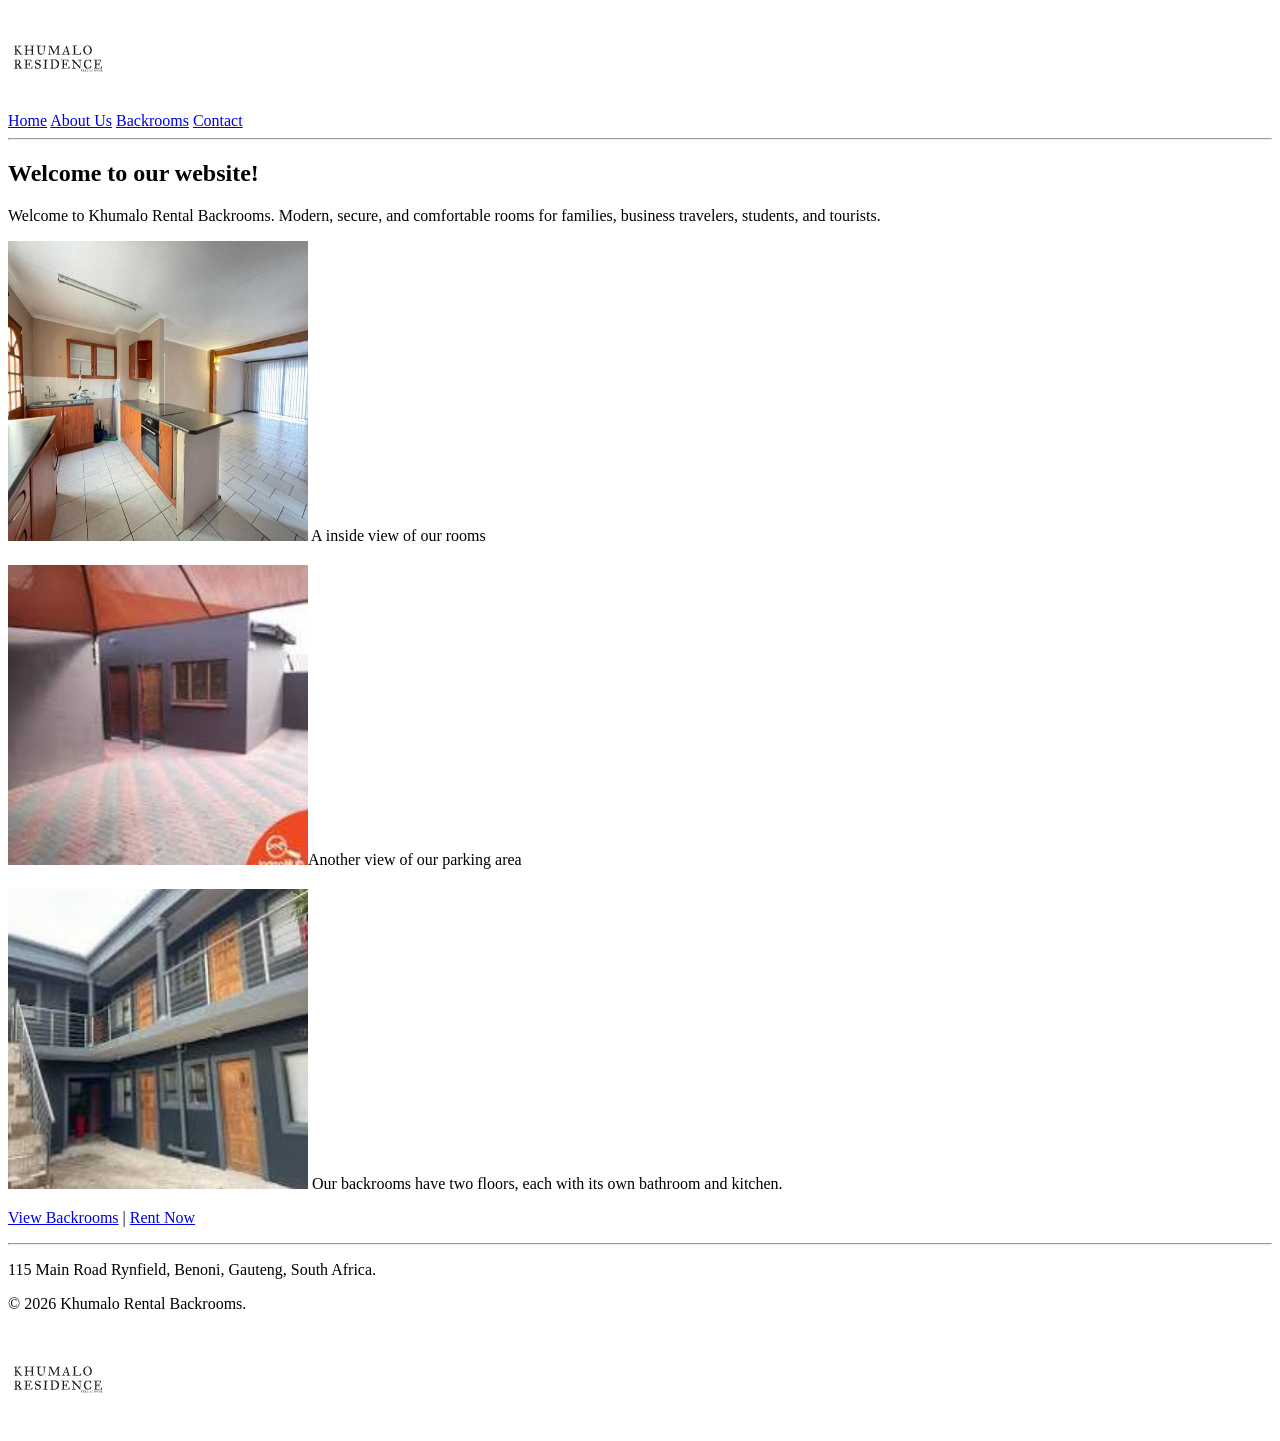
==== index.html @ ecfb1ff0 "Initial commit" ====
<!DOCTYPE html>
<html lang="en">
<head>
    <meta charset="UTF-8">
    <meta name="viewport" content="width=device-width, initial-scale=1.0">
    <title>Home - www.khumalorentalbackrooms.co.za</title>
</head>
<body>
    <header>
        
            <img src="images\logo.svg" width="100" height="100" alt="Khumalo Rental Backrooms Logo">
            <nav>
            <a href="index.html">Home</a>
            <a href="about.html">About Us</a>
            <a href="backrooms.html">Backrooms</a>
            <a href="contact.html">Contact</a>
            <hr>
        </nav>
    </header>

    <main>
        <h2>Welcome to our website!</h2>
        <p>Welcome to Khumalo Rental Backrooms. Modern, secure, and comfortable rooms for families, business travelers, students, and tourists.</p>

        <img src="images\image2.jpg"width="300" height="300" alt="Discription"> A inside view of our rooms 
        <h2></h2>
        <img src="images/image1.jfif"width="300" height="300" alt="Discription">Another view of our parking area  
        <h2></h2>
        <img src="images\image.jfif"width="300" height="300" alt="Discription"> Our backrooms have two floors, each with its own bathroom and kitchen.

        <p>
            <a href="backrooms.html">View Backrooms</a> |
            <a href="contact.html">Rent Now</a>
        </p>
    </main>

    <footer>
        <hr>
        <p>115 Main Road Rynfield, Benoni, Gauteng, South Africa.</p>
        <p>&copy; 2026 Khumalo Rental Backrooms.</p>
        <img src="images\logo.svg" width="100" height="100" alt="Khumalo Rental Backrooms Logo">
    </footer>
</body>
</html>

<!-- 
  HIDDEN REFERENCE LIST:
  W3Schools, n.d. HTML Tutorial. [online] 
  Available at: <https://www.w3schools.com/html/default.asp> [Accessed 14 August 2026].
  W3Schools, n.d. HTML Images. [online] 
  Available at: <https://www.w3schools.com/html/html_images.asp> [Accessed 14 August 2026].
  IndaoHub, 2022. Backroom for rent in Birch Acres, Kempton Park for R1500 PM. [online image] 
  Available at: <https://www.facebook.com/Indaohub/posts/backroom-for-rent-in-birch-acres-kempton-park-for-r1500-pmcore-features-tiles-ce/165851229349304/> [Accessed 14 August 2026].
  Kasi Huslers, 2025. If you don't have enough space in your yard to build rental backrooms, then become creative and start building double stories for more rooms to rent. [online image].
  Available at: <https://www.facebook.com/KasiHustler/posts/if-you-dont-have-enough-space-in-your-yard-to-build-rental-backrooms-then-become/1280908183430147/> [Accessed 14 August 2026].
  Backroms Online, n.d. Bachelor Room To Rent In Protea Glen Ext 35. [online].
  Available at: <https://backrooms.thokozanikubheka.co.za/backroom/36c1981f80f6c6e8/bachelor-room-to-rent-in-protea-glen-ext-35> [Accessed 14 August 2026].

-->
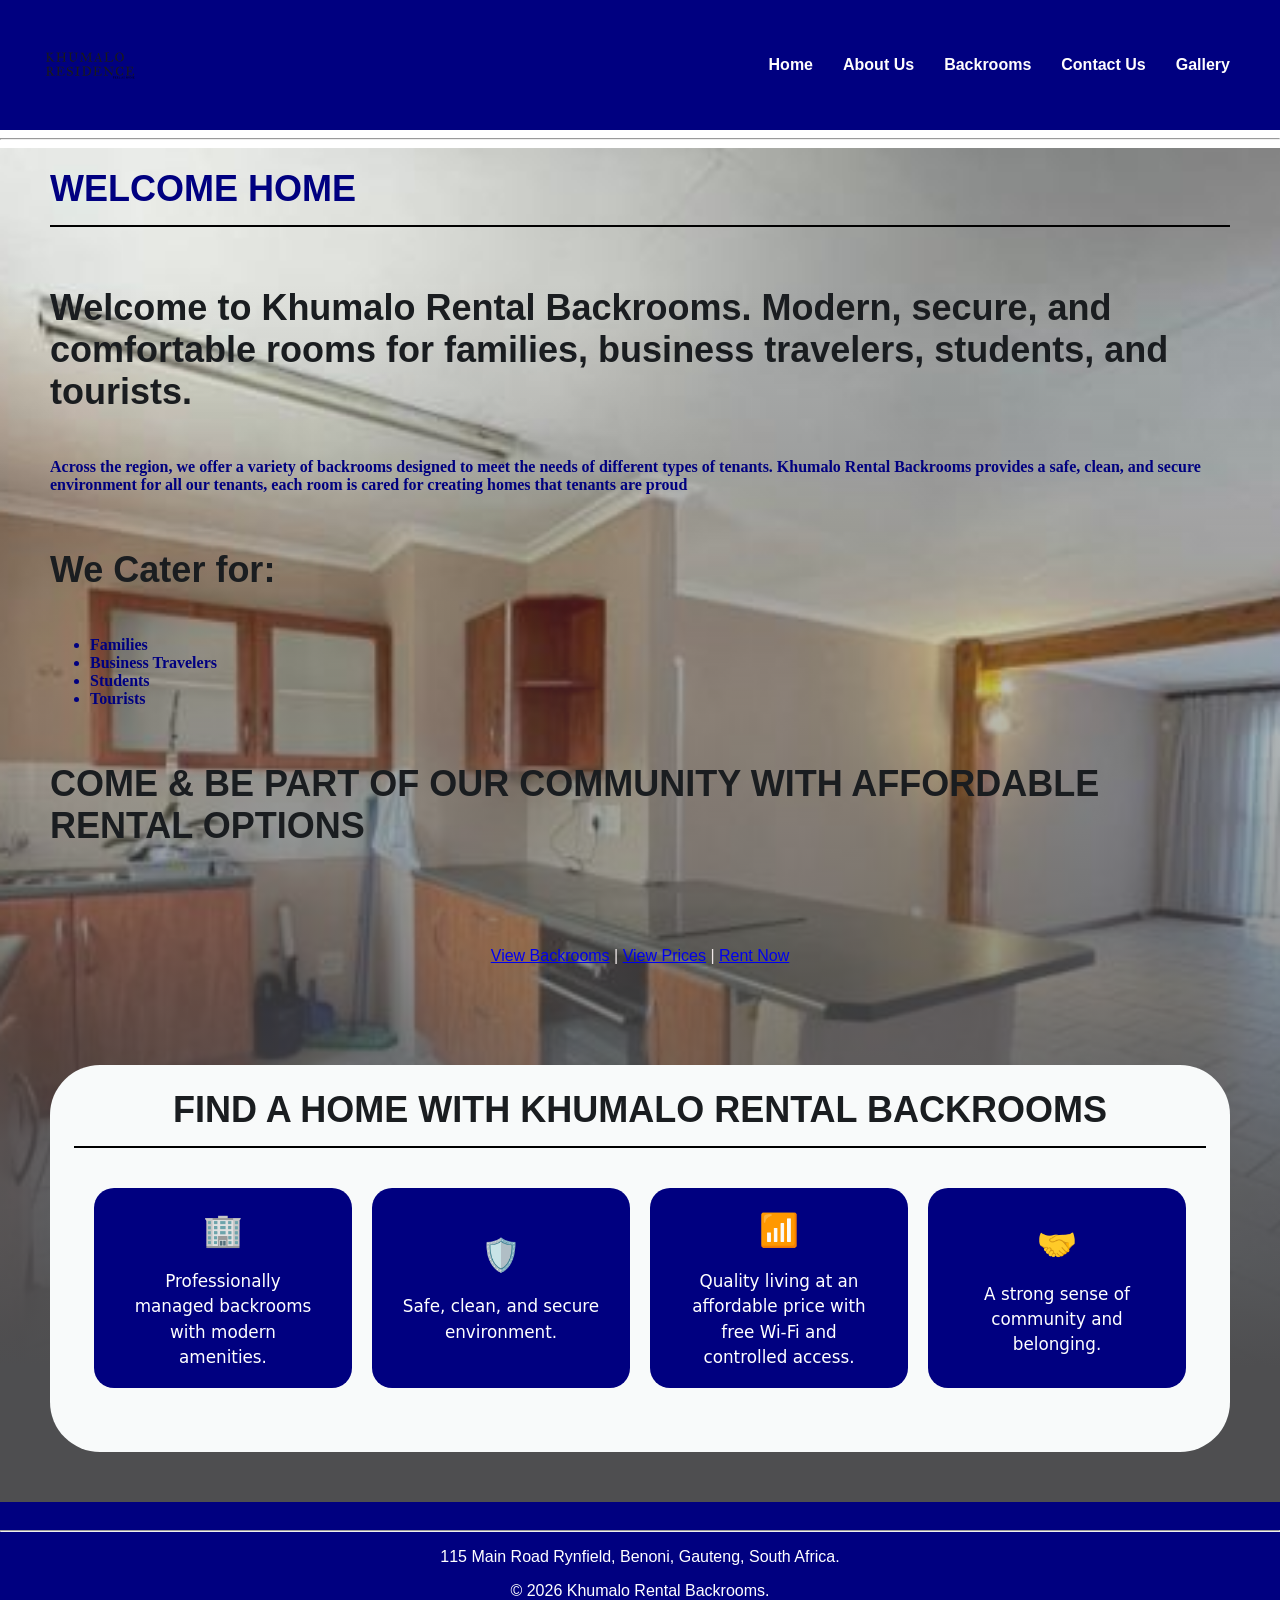
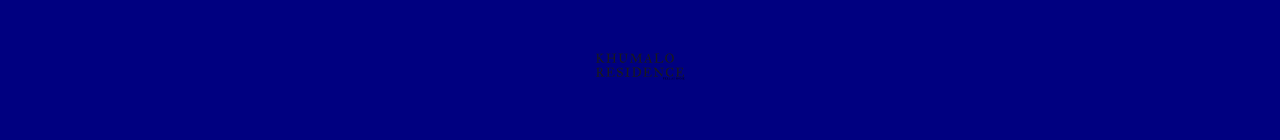
==== commit 202a9d0f: "added a bit of css" ====
--- a/index.html
+++ b/index.html
@@ -1,9 +1,15 @@
+
 <!DOCTYPE html>
 <html lang="en">
 <head>
     <meta charset="UTF-8">
     <meta name="viewport" content="width=device-width, initial-scale=1.0">
     <title>Home - www.khumalorentalbackrooms.co.za</title>
+    <link rel="stylesheet" href="css/style.css">
+    <style>
+   
+</style>
+    
 </head>
 <body>
     <header>
@@ -13,25 +19,48 @@
             <a href="index.html">Home</a>
             <a href="about.html">About Us</a>
             <a href="backrooms.html">Backrooms</a>
-            <a href="contact.html">Contact</a>
-            <hr>
-        </nav>
-    </header>
+            <a href="contact.html">Contact Us</a>
+            <a href="gallery.html">Gallery</a>
+           </nav>
+           </header>
+           <hr>
 
-    <main>
-        <h2>Welcome to our website!</h2>
-        <p>Welcome to Khumalo Rental Backrooms. Modern, secure, and comfortable rooms for families, business travelers, students, and tourists.</p>
+    <main class="hero-section">
+        <h1 id="welcome-text"><b>WELCOME HOME</b></h1>
+        <h2><b>Welcome to Khumalo Rental Backrooms. Modern, secure, and comfortable rooms for families, business travelers, students, and tourists.</b></h2>
+        <h4>Across the region, we offer a variety of backrooms designed to meet the needs of different types of tenants. Khumalo Rental Backrooms provides a safe, clean, and secure environment for all our tenants, each room is cared for creating homes that tenants are proud</h4>
 
-        <img src="images\image2.jpg"width="300" height="300" alt="Discription"> A inside view of our rooms 
-        <h2></h2>
-        <img src="images/image1.jfif"width="300" height="300" alt="Discription">Another view of our parking area  
-        <h2></h2>
-        <img src="images\image.jfif"width="300" height="300" alt="Discription"> Our backrooms have two floors, each with its own bathroom and kitchen.
+<h2><b>We Cater for:</b></h2>
+        <ul id="cater-for-list">
+           <b> <li>Families</li>
+            <li>Business Travelers</li>
+            <li>Students</li>
+            <li>Tourists</li></b>
+        </ul>
 
+        <h2><b>COME & BE PART OF OUR COMMUNITY WITH AFFORDABLE RENTAL OPTIONS</b></h2>
+      
         <p>
-            <a href="backrooms.html">View Backrooms</a> |
+            <a href="gallery.html">View Backrooms</a> |
+            <a href="backrooms.html">View Prices</a> |
             <a href="contact.html">Rent Now</a>
         </p>
+
+
+
+
+        <h2></h2>
+        <h2></h2>
+        <h2></h2>
+
+        <div class="promo-banner">
+        <h1 id="h1"><b>FIND A HOME WITH KHUMALO RENTAL BACKROOMS</b></h1>
+    <div class="tiers">
+          <div class="tier-box" id="tier1">Professionally managed backrooms with modern amenities.</div>
+          <div class="tier-box" id="tier2">Safe, clean, and secure environment.</div>
+          <div class="tier-box" id="tier3">Quality living at an affordable price with free Wi-Fi and controlled access.</div>
+          <div class="tier-box" id="tier4">A strong sense of community and belonging.</div>
+        </div>
     </main>
 
     <footer>
--- a/css/style.css
+++ b/css/style.css
@@ -0,0 +1,235 @@
+.hero-section {
+            background-image: linear-gradient(to bottom, transparent 10%, #4e4e50 90%), url('../images/image2.jpg');
+            background-size: cover;
+            background-position: center;
+            padding: left 20px;
+            padding: right 20px;
+            min-height: 10vh;
+            text-align: center;
+            color: rgb(241, 233, 233);
+        }
+
+      h2{
+        text-align: left;
+        font-family: Impact, Haettenschweiler, 'Arial Narrow Bold', sans-serif, sans-serif;
+        font-size: 36px;
+        color: #1A1D20;
+        margin-top: 20px;
+        margin-bottom: 100px;
+    }
+
+ h4{
+        text-align: left;
+        font-family: Georgia, 'Times New Roman', Times, serif, sans-serif;
+        font-size: -20px;
+        color: #000080;
+        margin-top: -55px;
+        margin-bottom: 55px;
+    }
+
+    #cater-for-list {
+       text-align: left;
+        font-family: Georgia, 'Times New Roman', Times, serif, sans-serif;
+        font-style: bold;
+        font-size: -20px;
+        color: #000080;
+        margin-top: -55px;
+        margin-bottom: 55px; 
+    }
+
+   
+
+     #welcome-text {
+        margin-top: -30px;
+        margin-bottom: 60px;
+         text-align: left;
+        font-family: Impact, Haettenschweiler, 'Arial Narrow Bold', sans-serif, sans-serif;
+        font-size: 36px;
+        color: #000080
+       
+    }
+    
+    #h1{ 
+        text-align: center;
+        font-family: Impact, Haettenschweiler, 'Arial Narrow Bold', sans-serif, sans-serif;
+        font-size: 36px;
+        color: #1A1D20 ;
+        font-style: bold;
+        margin-top: 0px;
+         }
+    
+        body {
+            font-family: Arial, sans-serif;
+            margin: 0px;
+            padding: 0;
+            width: 100%;
+        }
+        
+
+    header, footer {
+    width: 100%;
+    box-sizing: border-box; 
+        }
+
+
+         header {
+            background-color: #000080;
+            color: rgb(255, 255, 255);
+            display: flex;
+            justify-content: space-between;
+            align-items: center;
+            color: white;
+            padding: 15px 40px;
+        }
+
+        
+
+         header nav a {
+            color: rgb(255, 253, 253);
+            text-decoration: none;
+            margin-left: 10px;
+            font-family: Arial, sans-serif;
+            font-weight: bold;
+        }
+
+        nav {
+            display: flex;
+            justify-content: space-around;
+            align-items: center;
+        }
+
+        nav img {
+            width: 50px;
+            height: 50px;
+        }
+
+         .promo-banner {
+      max-width: 1200px;
+      margin: 100px auto 0px;
+      background-color:#f8fafa;
+      border: 1px dashed var(--border-card);
+      border-radius: 50px;
+      padding: 24px;
+      text-align: center;
+
+    }
+
+    .promo-banner h1 {
+      font-family: 'Orbitron', sans-serif;
+      font-size: 1.4rem;
+      color: var(--acid-green);
+      margin-bottom: 12px;
+      text-align: center;
+    }
+
+    .tiers {
+      display: flex;
+      justify-content: space-around;
+      flex-wrap: wrap;
+      gap: 16px;
+      color: #142d9c;
+    }
+
+         .tier-box {
+      background: rgb(24, 161, 11);
+      border: 1px solid var(--border-card);
+      padding: 12px 24px;
+      border-radius: 20px;
+      min-width: 180px;
+    }
+
+
+        nav a {
+            color: rgb(10, 10, 10);
+            text-decoration: italic;
+            padding: 10px;
+        }
+
+        main {
+            padding: 50px;
+        }
+          h1 {
+            border-bottom: 2px solid black;
+            padding-bottom: 15px;
+            margin-bottom: 15px;
+          }  
+
+        footer {
+            background-color: #000080;
+            color: rgb(255, 255, 255);
+            text-align: center;
+             width: 100%;
+            padding: 20px 0;
+            margin: 0;
+           
+        }
+         footer nav a {
+            color: rgb(8, 8, 8);
+            text-decoration: none;
+            margin-left: 10px;
+            font-family: Arial, sans-serif;
+            font-weight: bold;
+        }
+
+
+       /* 1. The Grid Container Wrapper */
+.tiers {
+  display: flex;
+  flex-direction: row;
+  /* Automatically wraps columns to fit screens, keeping them uniform */
+  justify-content: space-between;
+  gap: 20px;
+  max-width: 100%;
+  margin: 40px auto;
+  padding: 0 20px;
+  font-family: system-ui, -apple-system, sans-serif;
+  width: 100%;
+  box-sizing: border-box;
+  
+
+/* 2. Uniform Card Styling (Same Size) */
+.tier-box {
+  background-color: #000080;   /* Premium dark background */
+  color: #ffffff;              /* White text */
+  padding: 30px;
+  border-radius: 20px;         /* Smooth rounded corners */
+  font-size: 1.05rem;
+  line-height: 1.5;
+  
+  /* Forces all cards to match the height of the tallest card's text */
+  display: flex;
+  flex-direction: column;
+  justify-content: center;
+  height: 200px; 
+  text-align: center;
+  box-sizing: border-box;
+  flex: 1;
+}
+
+/* 3. Injecting Icons via CSS (Matches your IDs) */
+.tier-box::before {
+  font-size: 2rem;            /* Icon size */
+  margin-bottom: 15px;        /* Spacing below icon */
+  display: block;
+}
+
+#tier1::before { content: "🏢"; } /* Management icon */
+#tier2::before { content: "🛡️"; } /* Security icon */
+#tier3::before { content: "📶"; } /* Wi-Fi icon */
+#tier4::before { content: "🤝"; } /* Community icon */
+
+
+/* 3. Asymmetric Bento Grid Placements (Desktop Only) */
+@media (min-width: 900px) {
+  .tiers {
+    grid-template-columns: 1fr; /* Enforces exact 3-column layout */
+  }
+
+  /* Makes Tier 3 stretch horizontally across 2 columns for that distinct layout variation */
+  #tier-box {
+    height:auto; /* Allows the box to expand based on content */
+    grid-column: span 2;
+    min-height: 220px; /* Ensures it doesn't shrink too much */ 
+  }
+}
+
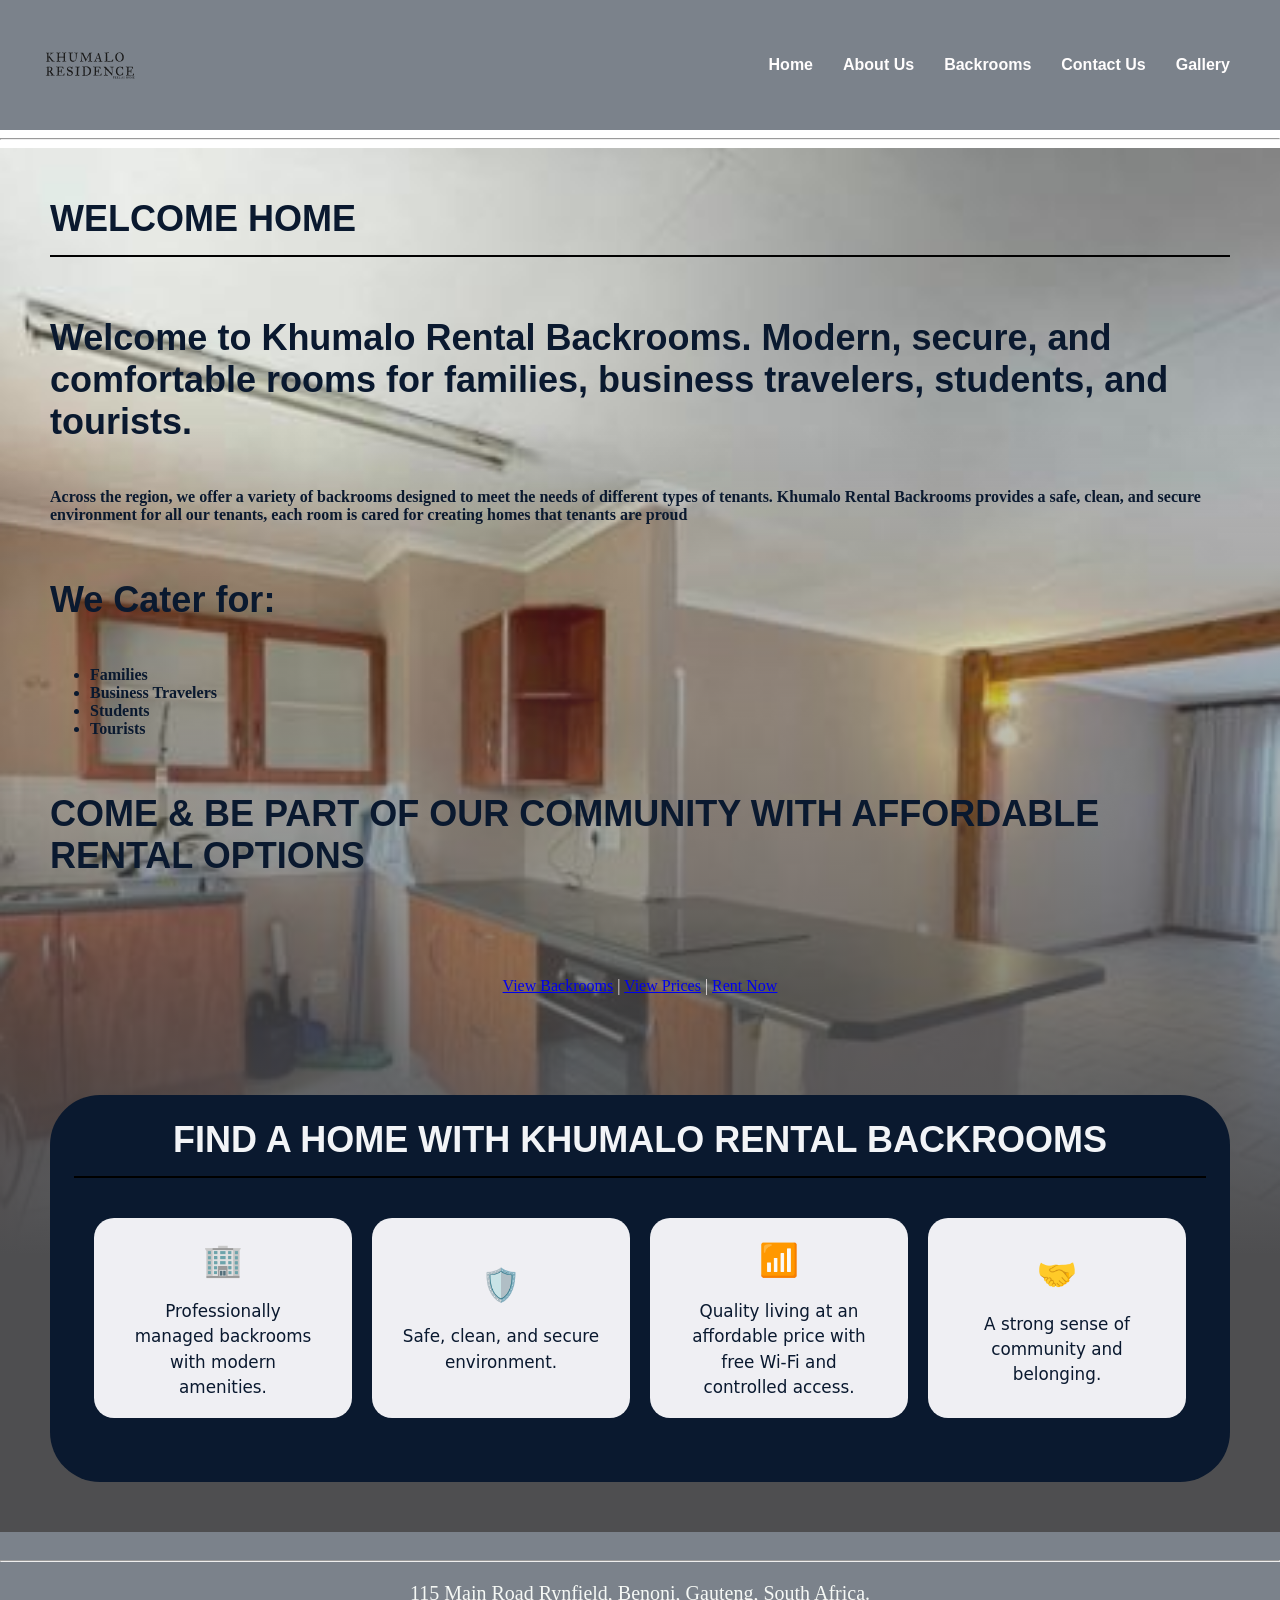
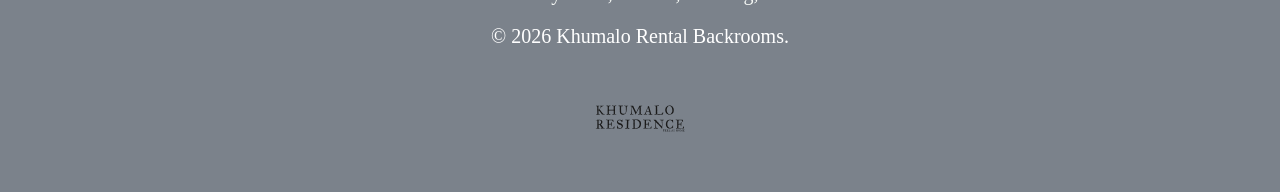
==== commit f1f1a0ca: "css" ====
--- a/index.html
+++ b/index.html
@@ -6,12 +6,10 @@
     <meta name="viewport" content="width=device-width, initial-scale=1.0">
     <title>Home - www.khumalorentalbackrooms.co.za</title>
     <link rel="stylesheet" href="css/style.css">
-    <style>
-   
-</style>
+
     
-</head>
-<body>
+
+<body class="home-page">
     <header>
         
             <img src="images\logo.svg" width="100" height="100" alt="Khumalo Rental Backrooms Logo">
@@ -65,8 +63,8 @@
 
     <footer>
         <hr>
-        <p>115 Main Road Rynfield, Benoni, Gauteng, South Africa.</p>
-        <p>&copy; 2026 Khumalo Rental Backrooms.</p>
+        <p id="address">115 Main Road Rynfield, Benoni, Gauteng, South Africa.</p>
+        <p id="copyright"> &copy; 2026 Khumalo Rental Backrooms.</p>
         <img src="images\logo.svg" width="100" height="100" alt="Khumalo Rental Backrooms Logo">
     </footer>
 </body>
--- a/css/style.css
+++ b/css/style.css
@@ -1,5 +1,5 @@
 .hero-section {
-            background-image: linear-gradient(to bottom, transparent 10%, #4e4e50 90%), url('../images/image2.jpg');
+            background-image: linear-gradient(to bottom, transparent 20%, #4e4e50 80%), url('../images/image2.jpg');
             background-size: cover;
             background-position: center;
             padding: left 20px;
@@ -9,11 +9,13 @@
             color: rgb(241, 233, 233);
         }
 
+
+
       h2{
         text-align: left;
         font-family: Impact, Haettenschweiler, 'Arial Narrow Bold', sans-serif, sans-serif;
         font-size: 36px;
-        color: #1A1D20;
+        color: #ffffff;
         margin-top: 20px;
         margin-bottom: 100px;
     }
@@ -22,7 +24,7 @@
         text-align: left;
         font-family: Georgia, 'Times New Roman', Times, serif, sans-serif;
         font-size: -20px;
-        color: #000080;
+        color: #0a192f;
         margin-top: -55px;
         margin-bottom: 55px;
     }
@@ -32,7 +34,7 @@
         font-family: Georgia, 'Times New Roman', Times, serif, sans-serif;
         font-style: bold;
         font-size: -20px;
-        color: #000080;
+        color: #0a192f;
         margin-top: -55px;
         margin-bottom: 55px; 
     }
@@ -40,12 +42,12 @@
    
 
      #welcome-text {
-        margin-top: -30px;
+        margin-top: -0px;
         margin-bottom: 60px;
          text-align: left;
         font-family: Impact, Haettenschweiler, 'Arial Narrow Bold', sans-serif, sans-serif;
         font-size: 36px;
-        color: #000080
+        color: #0a192f
        
     }
     
@@ -53,13 +55,139 @@
         text-align: center;
         font-family: Impact, Haettenschweiler, 'Arial Narrow Bold', sans-serif, sans-serif;
         font-size: 36px;
-        color: #1A1D20 ;
+        color: #f2f4f7 ;
         font-style: bold;
         margin-top: 0px;
          }
-    
+
+         .home-page h2 {
+            text-align: left;
+            font-family: Impact, Haettenschweiler, 'Arial Narrow Bold', sans-serif, sans-serif;
+            font-size: 36px;
+            color: #0a192f;
+            margin-top: 20px;
+            margin-bottom: 100px;
+          }
+
+          .home-page #address {
+              text-align: center;
+            font-family: Georgia, 'Times New Roman', Times, serif, sans-serif;
+            font-size: 20px;
+            color: #f5f8f5;
+            margin-top: 20px;
+            margin-bottom: 20px;
+         }
+
+         .home-page #copyright {
+            text-align: center;
+            font-family: Georgia, 'Times New Roman', Times, serif, sans-serif;
+            font-size: 20px;
+            color: #ffffff;
+            margin-top: 20px;
+            margin-bottom: 20px;
+         }
+         .about-page {
+          background-color: #0a192f;
+  color: #ffffff;
+  font-family: system-ui, -apple-system, sans-serif;
+         }
+
+    .about-page p {
+            text-align: left;
+            font-family: Georgia, 'Times New Roman', Times, serif, sans-serif;
+            font-size: 25px;
+            color: #ffffff;
+            margin-top: -100px;
+            margin-bottom: 50px;
+         }
+         
+         .about-page #address {
+            text-align: center;
+            font-family: Georgia, 'Times New Roman', Times, serif, sans-serif;
+            font-size: 20px;
+            color: #f5f8f5;
+            margin-top: 20px;
+            margin-bottom: 20px;
+         }
+
+         .about-page #copyright {
+            text-align: center;
+            font-family: Georgia, 'Times New Roman', Times, serif, sans-serif;
+            font-size: 20px;
+            color: #ffffff;
+            margin-top: 20px;
+            margin-bottom: 20px;
+         }  
+
+         .about-page ul {
+            text-align: left;
+            font-family: Georgia, 'Times New Roman', Times, serif, sans-serif;
+            font-size: 25px;
+            color: #fafafc;
+            margin-top: -100px;
+            margin-bottom: 50px;
+         }
+
+         .backrooms-page #address {
+            text-align: center;
+            font-family: Georgia, 'Times New Roman', Times, serif, sans-serif;
+            font-size: 20px;
+            color: #f5f8f5;
+            margin-top: 20px;
+            margin-bottom: 20px;
+         }
+
+         .backrooms-page #copyright {
+            text-align: center;
+            font-family: Georgia, 'Times New Roman', Times, serif, sans-serif;
+            font-size: 20px;
+            color: #ffffff;
+            margin-top: 20px;
+            margin-bottom: 20px;
+         }
+
+         .contact-page #address {
+            text-align: center;
+            font-family: Georgia, 'Times New Roman', Times, serif, sans-serif;
+            font-size: 20px;
+            color: #f5f8f5;
+            margin-top: 20px;
+            margin-bottom: 20px;
+         }
+
+         .contact-page #copyright {
+            text-align: center;
+            font-family: Georgia, 'Times New Roman', Times, serif, sans-serif;
+            font-size: 20px;
+            color: #ffffff;
+            margin-top: 20px;
+            margin-bottom: 20px;
+         }
+
+         .gallery-page #address {
+            text-align: center;
+            font-family: Georgia, 'Times New Roman', Times, serif, sans-serif;
+            font-size: 20px;
+            color: #f5f8f5;
+            margin-top: 20px;
+            margin-bottom: 20px;
+         }  
+
+         .gallery-page #copyright {
+            text-align: center;
+            font-family: Georgia, 'Times New Roman', Times, serif, sans-serif;
+            font-size: 20px;
+            color: #ffffff;
+            margin-top: 20px;
+            margin-bottom: 20px;
+         }
+
+         .href{
+            text-decoration: none;
+            color: #ff0202;
+         }
         body {
-            font-family: Arial, sans-serif;
+            font-family: Georgia, 'Times New Roman', Times, serif, sans-serif;
             margin: 0px;
             padding: 0;
             width: 100%;
@@ -73,7 +201,7 @@
 
 
          header {
-            background-color: #000080;
+            background-color: #7b828b;
             color: rgb(255, 255, 255);
             display: flex;
             justify-content: space-between;
@@ -88,7 +216,7 @@
             color: rgb(255, 253, 253);
             text-decoration: none;
             margin-left: 10px;
-            font-family: Arial, sans-serif;
+            font-family: Impact, Haettenschweiler, 'Arial Narrow Bold', sans-serif, sans-serif;
             font-weight: bold;
         }
 
@@ -106,7 +234,7 @@
          .promo-banner {
       max-width: 1200px;
       margin: 100px auto 0px;
-      background-color:#f8fafa;
+      background-color:#0a192f;
       border: 1px dashed var(--border-card);
       border-radius: 50px;
       padding: 24px;
@@ -127,16 +255,10 @@
       justify-content: space-around;
       flex-wrap: wrap;
       gap: 16px;
-      color: #142d9c;
-    }
-
-         .tier-box {
-      background: rgb(24, 161, 11);
-      border: 1px solid var(--border-card);
-      padding: 12px 24px;
-      border-radius: 20px;
-      min-width: 180px;
-    }
+      color: #fdfdfd;
+    }
+
+       
 
 
         nav a {
@@ -154,8 +276,14 @@
             margin-bottom: 15px;
           }  
 
+          #gallery {
+          
+    background-image: none;
+    padding-left: 25px;
+}
+
         footer {
-            background-color: #000080;
+            background-color: #7b828b;
             color: rgb(255, 255, 255);
             text-align: center;
              width: 100%;
@@ -185,16 +313,18 @@
   font-family: system-ui, -apple-system, sans-serif;
   width: 100%;
   box-sizing: border-box;
+}
   
 
 /* 2. Uniform Card Styling (Same Size) */
 .tier-box {
-  background-color: #000080;   /* Premium dark background */
+  background-color: #efeff3;   /* Premium dark background */
   color: #ffffff;              /* White text */
   padding: 30px;
   border-radius: 20px;         /* Smooth rounded corners */
   font-size: 1.05rem;
   line-height: 1.5;
+  color: #0a192f;              /* Navy text color */
   
   /* Forces all cards to match the height of the tallest card's text */
   display: flex;
@@ -233,3 +363,171 @@
   }
 }
 
+/* 1. The Container that arranges the boxes horizontally */
+.rooms-container {
+  display: flex;
+  flex-direction: row;
+  justify-content: space-between;
+  gap: 24px;
+  max-width: 1200px;
+  margin: 30px auto;
+  width: 70%;
+  box-sizing: border-box;
+}
+
+/* 2. Styling the individual boxes */
+.room-card {
+  background-color: #0a192f;   /* Deep Navy Blue box background */
+  color: #ffffff;              /* Crisp white text color */
+  border: 1px solid rgba(212, 175, 55, 0.3); /* Subtle Gold border accent line */
+  border-radius: 16px;         /* Smooth modern corners */
+  padding: 24px;
+  flex: 1;                     /* Makes all 3 boxes exactly the same width */
+  box-shadow: 0 8px 20px rgba(0, 0, 0, 0.15);
+  box-sizing: border-box;
+}
+
+/* 3. Styling the titles inside the boxes */
+.room-card h3 {
+  color: #ffffff;              /* Premium Gold text for room headers */
+  margin-top: 0;
+  margin-bottom: 16px;
+  border-bottom: 1px solid rgba(255, 255, 255, 0.1);
+  padding-bottom: 8px;
+  font-size: 1.3rem;
+}
+
+/* 4. Cleaning up the vertical text spacing inside the boxes */
+.room-card p {
+  margin: 8px 0;
+  font-size: 1rem;
+  line-height: 1.5;
+}
+
+/* 5. Mobile Phone Responsive Fix: Stacks them vertically on small screens */
+@media (max-width: 900px) {
+  .rooms-container {
+    flex-direction: column;
+  }
+}
+
+
+/* Only triggers the side-by-side room boxes on the Backrooms page */
+.backrooms-page .rooms-container {
+  display: flex;
+  flex-direction: row;
+  justify-content: space-between;
+  gap: 24px;
+  max-width: 1200px;
+  margin: 30px auto;
+  width: 100%;
+  box-sizing: border-box;
+}
+
+.backrooms-page {
+ background-color: #0a192f !important;
+  color: #ffffff;
+  font-family: system-ui, -apple-system, sans-serif;
+}
+
+.backrooms-page .room-card {
+  background-color: #0a192f;   
+  color: #ffffff;              
+  border: 1px solid rgba(212, 175, 55, 0.3); 
+  border-radius: 16px;         
+  padding: 24px;
+  flex: 1;                     
+  box-shadow: 0 8px 20px rgba(0, 0, 0, 0.15);
+  box-sizing: border-box;
+}
+.contact-page {
+ background-color: #0a192f !important;
+  color: #ffffff;
+  font-family: system-ui, -apple-system, sans-serif;
+}
+
+/* Only transforms the <main> container into a Navy block card on the Contact page */
+.contact-page main {
+  background-color: #0a192f;           
+  color: #ffffff;                      
+  max-width: 600px;                    
+  margin: 40px auto;                   
+  padding: 40px;
+  border-radius: 20px;                 
+  border: 1px solid rgba(212, 175, 55, 0.2); 
+  box-shadow: 0 10px 25px rgba(0, 0, 0, 0.2);
+  box-sizing: border-box;
+  height: -1;
+}
+
+.contact-page main input[type="text"],
+.contact-page main input[type="email"],
+.contact-page main input[type="tel"],
+.contact-page main select {
+  width: 100%;                         
+  padding: 12px;
+  background-color: #ffffff;           
+  color: #1a1d20;                      
+  border: 2px solid #cbd5e1;
+  border-radius: 8px;                  
+  margin-bottom: 20px;                 
+  box-sizing: border-box;
+}
+
+/* 1. Sets your brand Navy Blue background canvas on the Gallery page */
+.gallery-page {
+  background-color: #0a192f !important;
+  color: #ffffff;
+  font-family: system-ui, -apple-system, sans-serif;
+}
+
+
+
+/* 3. The Core Flexbox Container (Unifies your 3 Column wrappers side-by-side) */
+#gallery {
+  display: flex;
+  flex-direction: row;
+  justify-content: center;
+  gap: 24px;                      /* Clean, even spacing gaps between the columns */
+  max-width: 1200px;
+  margin: 0 auto;
+  padding: 0 20px 40px 20px;
+  box-sizing: border-box;
+}
+
+/* 4. Column Wrapper Settings */
+#gallery article {
+  flex: 1;                        /* Forces all columns to be mathematically identical widths */
+  display: flex;
+  flex-direction: column;
+  gap: 32px;                      /* Balanced vertical gap between image blocks */
+}
+
+/* 5. The Square Engine Fix: Forces images into uniform square shapes */
+#gallery img {
+  width: 100%;
+  aspect-ratio: 1 / 1;            /* 💡 Crucial: Forces the picture file to crop into a perfect square layout */
+  object-fit: cover;              /* Auto-zooms the asset inside without squishing pixels */
+  border-radius: 6px;             /* Clean, subtle corner curve aesthetics */
+  box-shadow: 0 6px 16px rgba(0, 0, 0, 0.4);
+  display: block;
+}
+
+/* 6. Formatting the Caption text line elements directly below the images */
+#gallery figcaption {
+  margin-top: 10px;               /* Clean margin cushion spacing beneath the square */
+  margin-bottom: 8px;             /* Space before the next picture starts */
+  font-size: 1.1rem;
+  font-weight: 500;
+  text-align: center;             /* Horizontally aligns text perfectly center */
+  color: #ffffff;                 /* Crisp white caption styling */
+}
+
+/* 7. Mobile Responsive Stacking View Engine */
+@media (max-width: 768px) {
+  #gallery {
+    flex-direction: column;       /* Clean vertical scrolling columns on mobile */
+    gap: 32px;
+  }
+}
+
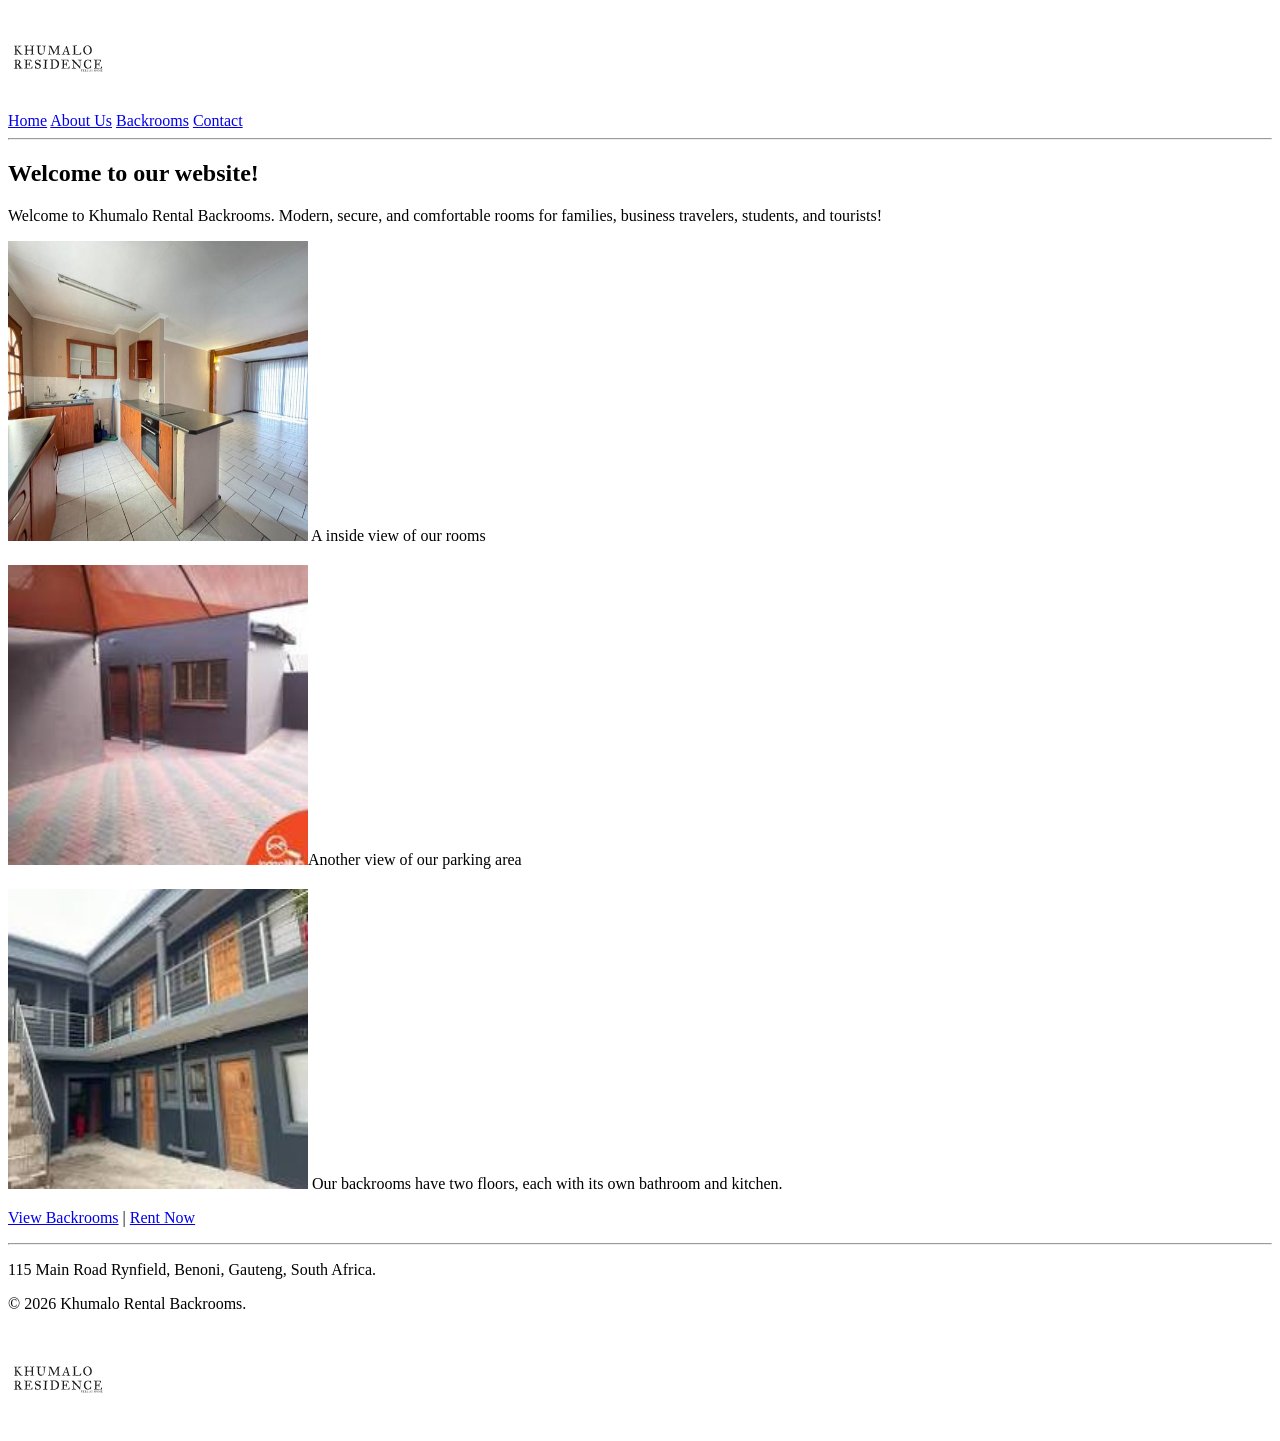
==== commit 80e2e757: "update" ====
--- a/index.html
+++ b/index.html
@@ -1,15 +1,11 @@
-
 <!DOCTYPE html>
 <html lang="en">
 <head>
     <meta charset="UTF-8">
     <meta name="viewport" content="width=device-width, initial-scale=1.0">
     <title>Home - www.khumalorentalbackrooms.co.za</title>
-    <link rel="stylesheet" href="css/style.css">
-
-    
-
-<body class="home-page">
+</head>
+<body>
     <header>
         
             <img src="images\logo.svg" width="100" height="100" alt="Khumalo Rental Backrooms Logo">
@@ -17,54 +13,31 @@
             <a href="index.html">Home</a>
             <a href="about.html">About Us</a>
             <a href="backrooms.html">Backrooms</a>
-            <a href="contact.html">Contact Us</a>
-            <a href="gallery.html">Gallery</a>
-           </nav>
-           </header>
-           <hr>
+            <a href="contact.html">Contact</a>
+            <hr>
+        </nav>
+    </header>
 
-    <main class="hero-section">
-        <h1 id="welcome-text"><b>WELCOME HOME</b></h1>
-        <h2><b>Welcome to Khumalo Rental Backrooms. Modern, secure, and comfortable rooms for families, business travelers, students, and tourists.</b></h2>
-        <h4>Across the region, we offer a variety of backrooms designed to meet the needs of different types of tenants. Khumalo Rental Backrooms provides a safe, clean, and secure environment for all our tenants, each room is cared for creating homes that tenants are proud</h4>
+    <main>
+        <h2>Welcome to our website!</h2>
+        <p>Welcome to Khumalo Rental Backrooms. Modern, secure, and comfortable rooms for families, business travelers, students, and tourists!</p>
 
-<h2><b>We Cater for:</b></h2>
-        <ul id="cater-for-list">
-           <b> <li>Families</li>
-            <li>Business Travelers</li>
-            <li>Students</li>
-            <li>Tourists</li></b>
-        </ul>
+        <img src="images\image2.jpg"width="300" height="300" alt="Discription"> A inside view of our rooms 
+        <h2></h2>
+        <img src="images/image1.jfif"width="300" height="300" alt="Discription">Another view of our parking area  
+        <h2></h2>
+        <img src="images\image.jfif"width="300" height="300" alt="Discription"> Our backrooms have two floors, each with its own bathroom and kitchen.
 
-        <h2><b>COME & BE PART OF OUR COMMUNITY WITH AFFORDABLE RENTAL OPTIONS</b></h2>
-      
         <p>
-            <a href="gallery.html">View Backrooms</a> |
-            <a href="backrooms.html">View Prices</a> |
+            <a href="backrooms.html">View Backrooms</a> |
             <a href="contact.html">Rent Now</a>
         </p>
-
-
-
-
-        <h2></h2>
-        <h2></h2>
-        <h2></h2>
-
-        <div class="promo-banner">
-        <h1 id="h1"><b>FIND A HOME WITH KHUMALO RENTAL BACKROOMS</b></h1>
-    <div class="tiers">
-          <div class="tier-box" id="tier1">Professionally managed backrooms with modern amenities.</div>
-          <div class="tier-box" id="tier2">Safe, clean, and secure environment.</div>
-          <div class="tier-box" id="tier3">Quality living at an affordable price with free Wi-Fi and controlled access.</div>
-          <div class="tier-box" id="tier4">A strong sense of community and belonging.</div>
-        </div>
     </main>
 
     <footer>
         <hr>
-        <p id="address">115 Main Road Rynfield, Benoni, Gauteng, South Africa.</p>
-        <p id="copyright"> &copy; 2026 Khumalo Rental Backrooms.</p>
+        <p>115 Main Road Rynfield, Benoni, Gauteng, South Africa.</p>
+        <p>&copy; 2026 Khumalo Rental Backrooms.</p>
         <img src="images\logo.svg" width="100" height="100" alt="Khumalo Rental Backrooms Logo">
     </footer>
 </body>
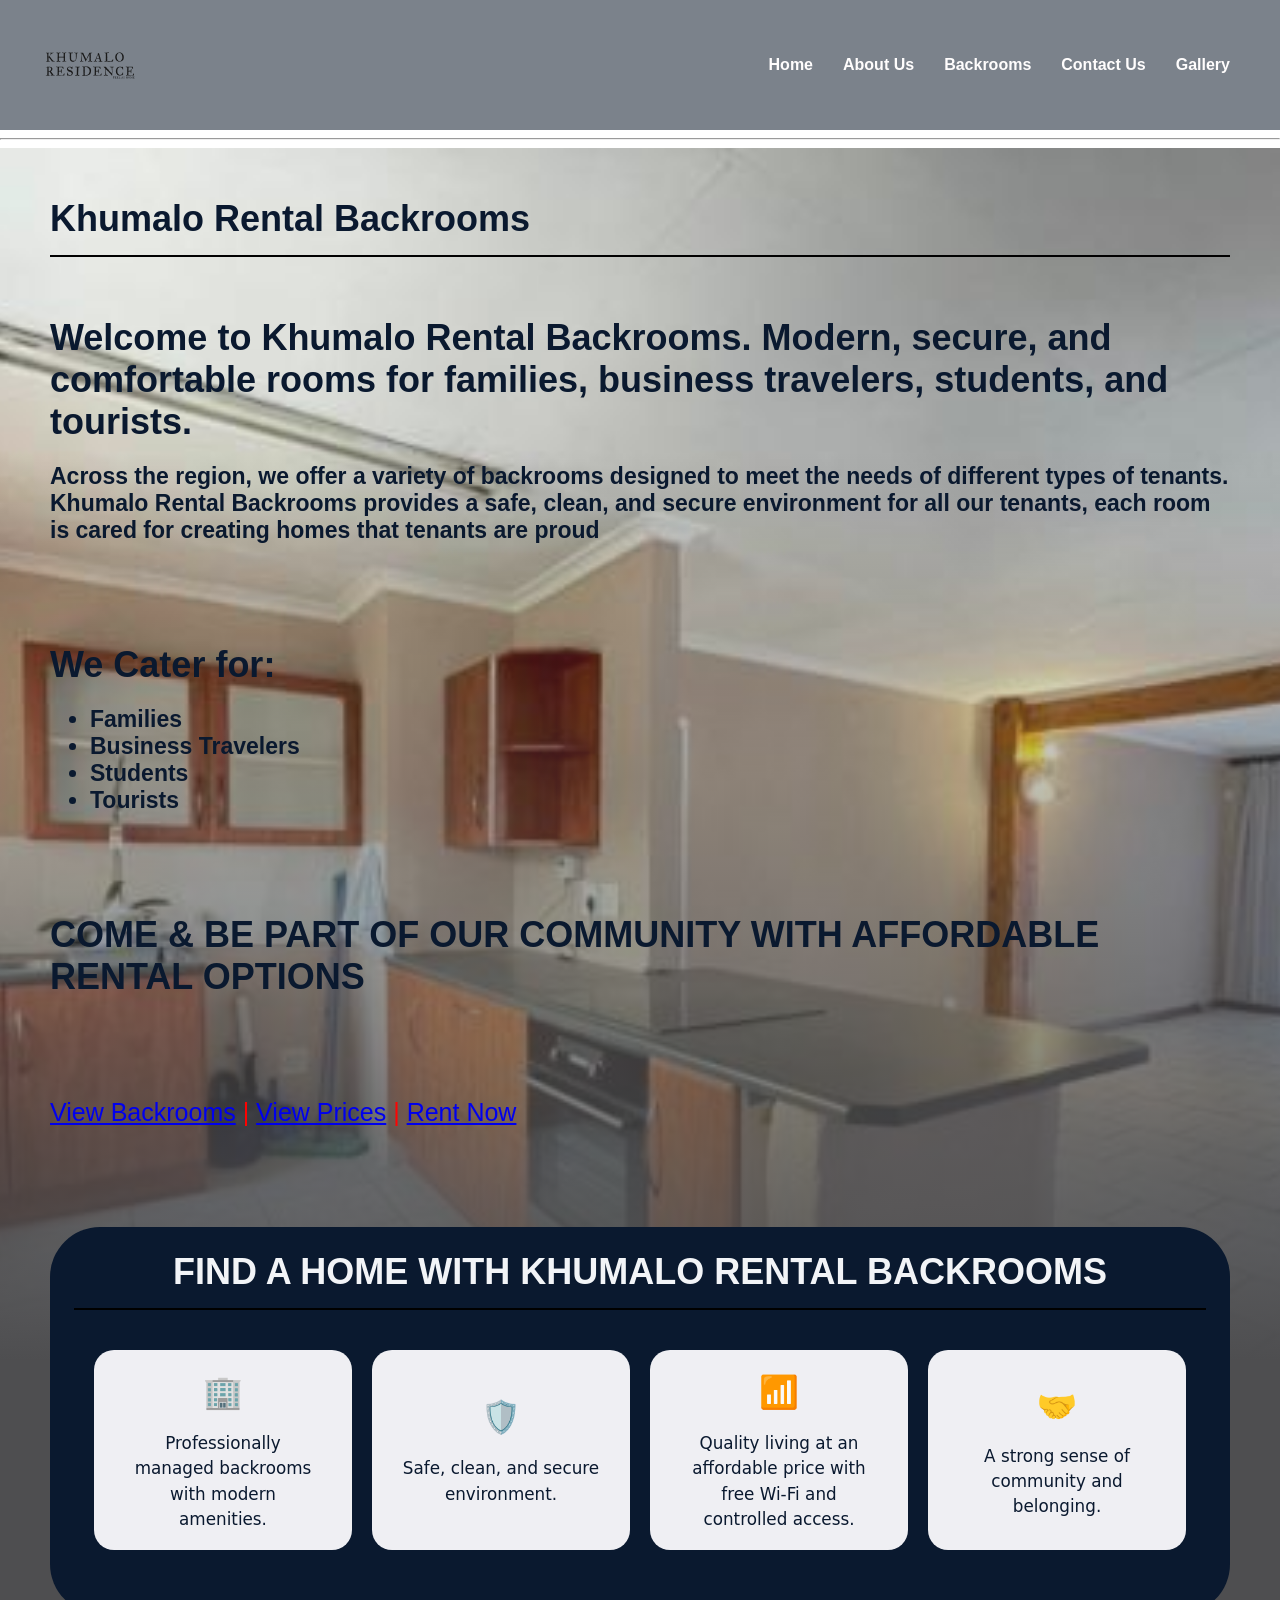
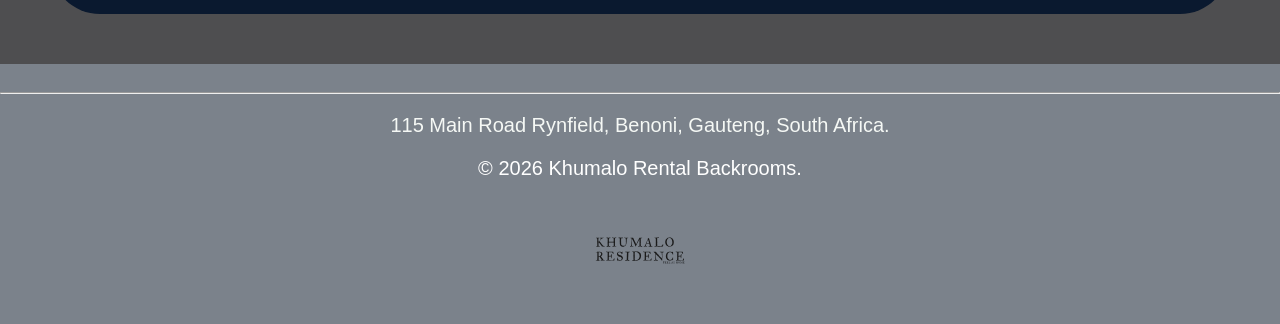
==== commit 364cd4bc: "Changed font types per" ====
--- a/index.html
+++ b/index.html
@@ -4,8 +4,11 @@
     <meta charset="UTF-8">
     <meta name="viewport" content="width=device-width, initial-scale=1.0">
     <title>Home - www.khumalorentalbackrooms.co.za</title>
-</head>
-<body>
+    <link rel="stylesheet" href="css/style.css">
+
+    
+
+<body class="home-page">
     <header>
         
             <img src="images\logo.svg" width="100" height="100" alt="Khumalo Rental Backrooms Logo">
@@ -13,31 +16,54 @@
             <a href="index.html">Home</a>
             <a href="about.html">About Us</a>
             <a href="backrooms.html">Backrooms</a>
-            <a href="contact.html">Contact</a>
-            <hr>
-        </nav>
-    </header>
+            <a href="contact.html">Contact Us</a>
+            <a href="gallery.html">Gallery</a>
+           </nav>
+           </header>
+           <hr>
 
-    <main>
-        <h2>Welcome to our website!</h2>
-        <p>Welcome to Khumalo Rental Backrooms. Modern, secure, and comfortable rooms for families, business travelers, students, and tourists!</p>
+    <main class="hero-section">
+        <h1 id="welcome-text"><b>Khumalo Rental Backrooms</b></h1>
+        <h2><b>Welcome to Khumalo Rental Backrooms. Modern, secure, and comfortable rooms for families, business travelers, students, and tourists.</b></h2>
+        <h4>Across the region, we offer a variety of backrooms designed to meet the needs of different types of tenants. Khumalo Rental Backrooms provides a safe, clean, and secure environment for all our tenants, each room is cared for creating homes that tenants are proud</h4>
 
-        <img src="images\image2.jpg"width="300" height="300" alt="Discription"> A inside view of our rooms 
-        <h2></h2>
-        <img src="images/image1.jfif"width="300" height="300" alt="Discription">Another view of our parking area  
-        <h2></h2>
-        <img src="images\image.jfif"width="300" height="300" alt="Discription"> Our backrooms have two floors, each with its own bathroom and kitchen.
+<h2><b>We Cater for:</b></h2>
+        <ul id="cater-for-list">
+           <b> <li>Families</li>
+            <li>Business Travelers</li>
+            <li>Students</li>
+            <li>Tourists</li></b>
+        </ul>
 
-        <p>
-            <a href="backrooms.html">View Backrooms</a> |
+        <h2><b>COME & BE PART OF OUR COMMUNITY WITH AFFORDABLE RENTAL OPTIONS</b></h2>
+      
+        <p id="cta-links">
+            <a href="gallery.html">View Backrooms</a> |
+            <a href="backrooms.html">View Prices</a> |
             <a href="contact.html">Rent Now</a>
         </p>
+
+
+
+
+        <h2></h2>
+        <h2></h2>
+        <h2></h2>
+
+        <div class="promo-banner">
+        <h1 id="h1"><b>FIND A HOME WITH KHUMALO RENTAL BACKROOMS</b></h1>
+    <div class="tiers">
+          <div class="tier-box" id="tier1">Professionally managed backrooms with modern amenities.</div>
+          <div class="tier-box" id="tier2">Safe, clean, and secure environment.</div>
+          <div class="tier-box" id="tier3">Quality living at an affordable price with free Wi-Fi and controlled access.</div>
+          <div class="tier-box" id="tier4">A strong sense of community and belonging.</div>
+        </div>
     </main>
 
     <footer>
         <hr>
-        <p>115 Main Road Rynfield, Benoni, Gauteng, South Africa.</p>
-        <p>&copy; 2026 Khumalo Rental Backrooms.</p>
+        <p id="address">115 Main Road Rynfield, Benoni, Gauteng, South Africa.</p>
+        <p id="copyright"> &copy; 2026 Khumalo Rental Backrooms.</p>
         <img src="images\logo.svg" width="100" height="100" alt="Khumalo Rental Backrooms Logo">
     </footer>
 </body>
--- a/css/style.css
+++ b/css/style.css
@@ -0,0 +1,718 @@
+.hero-section {
+            background-image: linear-gradient(to bottom, transparent 20%, #4e4e50 80%), url('../images/image2.jpg');
+            background-size: cover;
+            background-position: center;
+            padding: left 20px;
+            padding: right 20px;
+            min-height: 10vh;
+            text-align: center;
+            color: rgb(241, 233, 233);
+        }
+
+
+
+      h2{
+        text-align: left;
+        font-family: 'Montserrat', 'Century Gothic', sans-serif;
+        font-size: 36px;
+        color: #ffffff;
+        margin-top: 20px;
+        margin-bottom: 100px;
+    }
+
+ h4{
+        text-align: left;
+        font-family:'Calibri', 'Arial', sans-serif;
+        font-style: normal;
+        font-size: 23px;
+        color: #0a192f;
+        margin-top: -80px;
+        margin-bottom: 100px;
+    }
+
+    #cater-for-list {
+       text-align: left;
+        font-family:'Calibri', 'Arial', sans-serif;
+        font-style: normal;
+        font-size: 23px;
+        color: #0a192f;
+        margin-top: -80px;
+        margin-bottom: 100px; 
+    }
+
+   
+
+     #welcome-text {
+        margin-top: -0px;
+        margin-bottom: 60px;
+         text-align: left;
+        font-family: 'Montserrat', 'Century Gothic', sans-serif;
+        font-size: 36px;
+        color: #0a192f
+       
+    }
+
+     #about-heading {
+        margin-top: 20px;
+        margin-bottom: 50px;
+         text-align: left;
+        font-family: 'Montserrat', 'Century Gothic', sans-serif;
+        font-size: 36px;
+        color: #eff2f7
+       
+    }
+    
+    #h1{ 
+        text-align: center;
+        font-family: 'Montserrat', 'Century Gothic', sans-serif;
+        font-size: 36px;
+        color: #f2f4f7 ;
+        font-style: bold;
+        margin-top: 0px;
+         }
+
+         .home-page h2 {
+            text-align: left;
+            font-family: 'Montserrat', 'Century Gothic', sans-serif;
+            font-size: 36px;
+            color: #0a192f;
+            margin-top: 20px;
+            margin-bottom: 100px;
+          }
+
+          .home-page #address {
+              text-align: center;
+            font-family: 'Calibri', 'Arial', sans-serif;
+            font-size: 20px;
+            color: #f5f8f5;
+            margin-top: 20px;
+            margin-bottom: 20px;
+         }
+
+         .home-page #copyright {
+            text-align: center;
+            font-family: 'Calibri', 'Arial', sans-serif;
+            font-size: 20px;
+            color: #ffffff;
+            margin-top: 20px;
+            margin-bottom: 20px;
+         }
+         .about-page {
+          background-color: #0a192f;
+  color: #ffffff;
+  font-family: system-ui, -apple-system, sans-serif;
+         }
+
+    .about-page p {
+            text-align: left;
+            font-family:'Calibri', 'Arial', sans-serif;
+            font-size: 25px;
+            color:#e2e8f0;
+            margin-top: -80px;
+            margin-bottom: 100px;
+         }
+
+
+               p {
+            text-align: left;
+            font-family: 'Calibri', 'Arial', sans-serif;
+            font-size: 25px;
+            color:#e2e8f0;
+            margin-top: 10px;
+            margin-bottom: 50px;
+         }
+
+         
+         .about-page #address {
+            text-align: center;
+            font-family: 'Calibri', 'Arial', sans-serif;
+            font-size: 20px;
+            color: #f5f8f5;
+            margin-top: 20px;
+            margin-bottom: 20px;
+         }
+
+         .about-page #copyright {
+            text-align: center;
+            font-family: 'Calibri', 'Arial', sans-serif;
+            font-size: 20px;
+            color: #ffffff;
+            margin-top: 20px;
+            margin-bottom: 20px;
+         }  
+
+         .about-page ul {
+           text-align: left;
+            font-family:'Calibri', 'Arial', sans-serif;
+            font-size: 25px;
+            color:#e2e8f0;
+            margin-top: -80px;
+            margin-bottom: 100px;
+         }
+         
+
+         .backrooms-page #address {
+            text-align: center;
+            font-family: 'Calibri', 'Arial', sans-serif;
+            font-size: 20px;
+            color: #f5f8f5;
+            margin-top: 20px;
+            margin-bottom: 20px;
+         }
+
+         .backrooms-page #copyright {
+            text-align: center;
+            font-family: 'Calibri', 'Arial', sans-serif;
+            font-size: 20px;
+            color: #ffffff;
+            margin-top: 20px;
+            margin-bottom: 20px;
+         }
+
+         .contact-page #address {
+            text-align: center;
+            font-family: 'Calibri', 'Arial', sans-serif;
+            font-size: 20px;
+            color: #f5f8f5;
+            margin-top: 20px;
+            margin-bottom: 20px;
+         }
+
+         .contact-page #copyright {
+            text-align: center;
+            font-family: 'Calibri', 'Arial', sans-serif;
+            font-size: 20px;
+            color: #ffffff;
+            margin-top: 20px;
+            margin-bottom: 20px;
+         }
+
+         .gallery-page #address {
+            text-align: center;
+            font-family: 'Calibri', 'Arial', sans-serif;
+            font-size: 20px;
+            color: #f5f8f5;
+            margin-top: 20px;
+            margin-bottom: 20px;
+         }  
+
+         .gallery-page #copyright {
+            text-align: center;
+            font-family: 'Calibri', 'Arial', sans-serif;
+            font-size: 20px;
+            color: #ffffff;
+            margin-top: 20px;
+            margin-bottom: 20px;
+         }
+
+         #cta-links {
+            text-decoration: none;
+            color: #ff0202;
+         }
+        body {
+            font-family: 'Calibri', 'Arial', sans-serif;
+            margin: 0px;
+            padding: 0;
+            width: 100%;
+        }
+        
+
+    header, footer {
+    width: 100%;
+    box-sizing: border-box; 
+        }
+
+
+         header {
+            background-color: #7b828b;
+            color: rgb(255, 255, 255);
+            display: flex;
+            justify-content: space-between;
+            align-items: center;
+            color: white;
+            padding: 15px 40px;
+        }
+
+        
+
+         header nav a {
+            color: rgb(255, 253, 253);
+            text-decoration: none;
+            margin-left: 10px;
+            font-family: 'Calibri', 'Arial', sans-serif;
+            font-weight: bold;
+        }
+
+        nav {
+            display: flex;
+            justify-content: space-around;
+            align-items: center;
+        }
+
+        nav img {
+            width: 50px;
+            height: 50px;
+        }
+
+         .promo-banner {
+      max-width: 1200px;
+      margin: 100px auto 0px;
+      background-color:#0a192f;
+      border: 1px dashed var(--border-card);
+      border-radius: 50px;
+      padding: 24px;
+      text-align: center;
+
+    }
+
+    .promo-banner h1 {
+      font-family: 'Orbitron', sans-serif;
+      font-size: 1.4rem;
+      color: var(--acid-green);
+      margin-bottom: 12px;
+      text-align: center;
+    }
+
+    .tiers {
+      display: flex;
+      justify-content: space-around;
+      flex-wrap: wrap;
+      gap: 16px;
+      color: #fdfdfd;
+    }
+
+       
+
+
+        nav a {
+            color: rgb(10, 10, 10);
+            text-decoration: italic;
+            padding: 10px;
+        }
+
+        main {
+            padding: 50px;
+        }
+          h1 {
+            border-bottom: 2px solid black;
+            padding-bottom: 15px;
+            margin-bottom: 15px;
+          }  
+
+          #gallery {
+          
+    background-image: none;
+    padding-left: 25px;
+}
+
+        footer {
+            background-color: #7b828b;
+            color: rgb(255, 255, 255);
+            text-align: center;
+             width: 100%;
+            padding: 20px 0;
+            margin: 0;
+           
+        }
+         footer nav a {
+            color: rgb(8, 8, 8);
+            text-decoration: none;
+            margin-left: 10px;
+            font-family: Arial, sans-serif;
+            font-weight: bold;
+        }
+
+
+       /* 1. The Grid Container Wrapper */
+.tiers {
+  display: flex;
+  flex-direction: row;
+  /* Automatically wraps columns to fit screens, keeping them uniform */
+  justify-content: space-between;
+  gap: 20px;
+  max-width: 100%;
+  margin: 40px auto;
+  padding: 0 20px;
+  font-family: system-ui, -apple-system, sans-serif;
+  width: 100%;
+  box-sizing: border-box;
+}
+  
+
+
+.tier-box {
+  background-color: #efeff3;   /* White background */
+  color: #ffffff;              /* White text */
+  padding: 30px;
+  border-radius: 20px;         /* curved corners */
+  font-size: 1.05rem;
+  line-height: 1.5;
+  color: #0a192f;              /* Navy text color */
+  
+  /* Forces all cards to match the height of the tallest card's text */
+  display: flex;
+  flex-direction: column;
+  justify-content: center;
+  height: 200px; 
+  text-align: center;
+  box-sizing: border-box;
+  flex: 1;
+}
+
+/* 3. Injecting Icons via CSS (Matches your IDs) */
+.tier-box::before {
+  font-size: 2rem;            /* Icon size */
+  margin-bottom: 15px;        /* Spacing below icon */
+  display: block;
+}
+
+#tier1::before { content: "🏢"; } /* House emoji */
+#tier2::before { content: "🛡️"; } /* Shield emoji */
+#tier3::before { content: "📶"; } /* Network emoji */
+#tier4::before { content: "🤝"; } /* Holding hands emoji */
+
+
+  
+  
+  #tier-box {
+    height:auto; /* Allows the box to expand based on content */
+    grid-column: span 2;
+    min-height: 220px; /* Ensures it doesn't shrink too much */ 
+  }
+
+
+/*The Container that arranges the boxes horizontally */
+.rooms-container {
+  display: flex;
+  flex-direction: row;
+  justify-content: space-between;
+  gap: 24px;
+  max-width: 1200px;
+  margin: 30px auto;
+  width: 70%;
+  box-sizing: border-box;
+}
+
+/* Styling the individual boxes */
+.room-card {
+  background-color: #0a192f;   /* Deep Navy Blue box background */
+  color: #ffffff;              /* Crisp white text color */
+  border: 1px solid rgba(212, 175, 55, 0.3); 
+  border-radius: 16px;         /* curved corners */
+  padding: 24px;
+  flex: 1;                     /* Makes all 3 boxes exactly the same width */
+  box-shadow: 0 8px 20px rgba(0, 0, 0, 0.15);
+  box-sizing: border-box;
+}
+
+/* Styling the titles inside the boxes */
+.room-card h3 {
+  color: #ffffff;              /* Premium White text for room headers */
+  margin-top: 0;
+  margin-bottom: 16px;
+  border-bottom: 1px solid rgba(255, 255, 255, 0.1);
+  padding-bottom: 8px;
+  font-size: 1.3rem;
+}
+
+/* Cleaning up the vertical text spacing inside the boxes */
+.room-card p {
+  margin: 8px 0;
+  font-size: 1rem;
+  line-height: 1.5;
+}
+
+/* Mobile Phone Responsive Fix: Stacks them vertically on small screens */
+@media (max-width: 900px) {
+  .rooms-container {
+    flex-direction: column;
+  }
+}
+
+
+/* Only triggers the side-by-side room boxes on the Backrooms page */
+.backrooms-page .rooms-container {
+  display: flex;
+  flex-direction: row;
+  justify-content: space-between;
+  gap: 24px;
+  max-width: 1200px;
+  margin: 30px auto;
+  width: 100%;
+  box-sizing: border-box;
+}
+
+.backrooms-page {
+ background-color: #0a192f !important;
+  color: #ffffff;
+  font-family: system-ui, -apple-system, sans-serif;
+}
+
+.backrooms-page .room-card {
+  background-color: #0a192f;   
+  color: #ffffff;              
+  border: 1px solid rgba(212, 175, 55, 0.3); 
+  border-radius: 16px;         
+  padding: 24px;
+  flex: 1;                     
+  box-shadow: 0 8px 20px rgba(0, 0, 0, 0.15);
+  box-sizing: border-box;
+}
+.contact-page {
+ background-color: #0a192f !important;
+  color: #ffffff;
+  font-family: system-ui, -apple-system, sans-serif;
+}
+
+/* Only transforms the <main> container into a Navy block card on the Contact page */
+.contact-page main {
+  background-color: #0a192f;           
+  color: #ffffff;                      
+  max-width: 600px;                    
+  margin: 40px auto;                   
+  padding: 40px;
+  border-radius: 20px;                 
+  border: 1px solid rgba(212, 175, 55, 0.2); 
+  box-shadow: 0 10px 25px rgba(0, 0, 0, 0.2);
+  box-sizing: border-box;
+  height: -1;
+}
+
+.contact-page main input[type="text"],
+.contact-page main input[type="email"],
+.contact-page main input[type="tel"],
+.contact-page main select {
+  width: 100%;                         
+  padding: 12px;
+  background-color: #ffffff;           
+  color: #1a1d20;                      
+  border: 2px solid #cbd5e1;
+  border-radius: 8px;                  
+  margin-bottom: 20px;                 
+  box-sizing: border-box;
+}
+
+/* Sets the main background for the Gallery page */
+.gallery-page {
+  background-color: #0a192f !important;
+  color: #ffffff;
+  font-family: system-ui, -apple-system, sans-serif;
+}
+
+
+
+
+#gallery {
+  display: flex;
+  flex-direction: row;
+  justify-content: center;
+  gap: 24px;                      /* even spaces between images */
+  max-width: 1200px;
+  margin: 0 auto;
+  padding: 0 20px 40px 20px;
+  box-sizing: border-box;
+}
+
+/* 4. Column Wrapper Settings */
+#gallery article {
+  flex: 1;                        
+  display: flex;
+  flex-direction: column;
+  gap: 32px;                      
+}
+
+/* force image into square shapes */
+#gallery img {
+  width: 100%;
+  aspect-ratio: 1 / 1;           
+  object-fit: cover;              
+  border-radius: 6px;             
+  box-shadow: 0 6px 16px rgba(0, 0, 0, 0.4);
+  display: block;
+}
+
+/* aligns the image captions under the images */
+#gallery figcaption {
+  margin-top: 10px;               
+  margin-bottom: 8px;            
+  font-size: 1.1rem;
+  font-weight: 500;
+  text-align: center;            
+  color: #ffffff;                 
+}
+
+
+@media screen and (max-width: 768px) {
+
+  /* --- GLOBAL LAYOUT RESET & SAFETY SHIELD --- */
+  * {
+    box-sizing: border-box;
+  }
+  
+  body {
+    overflow-x: hidden; /* Hard safety gate protecting screens from ugly horizontal side-scrolling */
+    width: 100%;
+  }
+
+  /* --- RESPONSIVE NAVIGATION BAR HEADER --- */
+  header {
+    display: flex;
+    flex-direction: column; 
+    align-items: center;
+    gap: 15px;
+    padding: 15px !important;
+  }
+
+  header nav {
+    width: 100%;
+  }
+
+  /* put navigation links in a row */
+  .nav-links {
+    display: flex;
+    flex-direction: row;
+    flex-wrap: wrap;
+    justify-content: center;
+    gap: 12px 20px;
+    width: 100%;
+  }
+
+  .nav-links a {
+    font-size: 1rem !important;
+    padding: 6px 0;
+  }
+
+
+
+
+  /* takes the hero section */
+  .hero-section {
+    min-height: auto !important;
+    padding: 40px 16px !important;
+  }
+
+  /* Deletes negative padding or margin track conflicts */
+  #welcome-text {
+    font-size: 2.2rem !important;
+    line-height: 1.2 !important;
+    margin-top: 0 !important;
+    margin-bottom: 20px !important;
+    text-align: center !important;
+  }
+
+  /* Resets properties, eliminating the overlapping -55px gap */
+  h4, .hero-section h2, .hero-section h4 {
+    font-size: 1.1rem !important;
+    line-height: 1.5 !important;
+    margin-top: 0 !important;
+    margin-bottom: 16px !important;
+    text-align: center !important;
+  }
+
+  /* Stabilizes the secondary home headings */
+  .home-page h2 {
+    font-size: 1.6rem !important;
+    text-align: center !important;
+    margin-top: 30px !important;
+    margin-bottom: 20px !important;
+  }
+
+  /* Centers the bullet point lists cleanly on compact displays */
+  #cater-for-list {
+    margin-top: 0 !important;
+    margin-bottom: 30px !important;
+    font-size: 1.1rem !important;
+    padding-left: 20px !important;
+    display: inline-block !important;
+    max-width: 290px;
+  }
+
+
+ 
+
+  /* Fixes top page headers */
+  .about-page h2, 
+  body.about-page > h2 {
+    font-size: 1.8rem !important;
+    margin-top: 30px !important;
+    margin-bottom: 20px !important;
+    text-align: center !important;
+  }
+
+  /* Overrides the massive 25px font and strips the destructive -100px margin from line 100 */
+  .about-page p {
+    font-size: 1.15rem !important; 
+    line-height: 1.6 !important;
+    margin-top: 0 !important;      
+    margin-bottom: 24px !important;
+    padding: 0 16px !important;
+  }
+
+  .about-page ul {
+    font-size: 1.15rem !important; 
+    line-height: 1.6 !important;
+    margin-top: 0 !important;      
+    margin-bottom: 24px !important;
+    padding: 0 16px !important;
+  }
+
+
+ 
+  
+  .rooms-container {
+    display: flex;
+    flex-direction: column !important; /* Converts desktop row into an vertical card scroll  */
+    gap: 24px !important;
+    padding: 0 16px !important;
+  }
+
+  .room-card {
+    width: 100% !important;
+    max-width: 100% !important;
+    margin: 0 !important;
+  }
+
+
+ 
+  
+  .contact-page main {
+    width: 92% !important;
+    max-width: 100% !important;
+    margin: 20px auto !important;
+    padding: 24px 16px !important;
+  }
+
+  /* Expands form interaction touch points for user fingertips */
+  .contact-page main input,
+  .contact-page main select {
+    font-size: 16px !important; 
+    padding: 12px !important;
+  }
+
+
+
+
+  /*Makes a clean view for the gallery*/
+  #gallery {
+    display: flex !important;
+    flex-direction: column !important;
+    gap: 24px !important;
+    padding: 0 16px !important;
+  }
+
+  #gallery article {
+    width: 100% !important;
+    display: flex !important;
+    flex-direction: column !important;
+    gap: 24px !important;
+  }
+
+  /* changes the gallery image styling */
+  #gallery img {
+    width: 100% !important;
+    aspect-ratio: 1 / 1 !important;
+    object-fit: cover !important;
+    border-radius: 8px !important;
+  }
+}
+
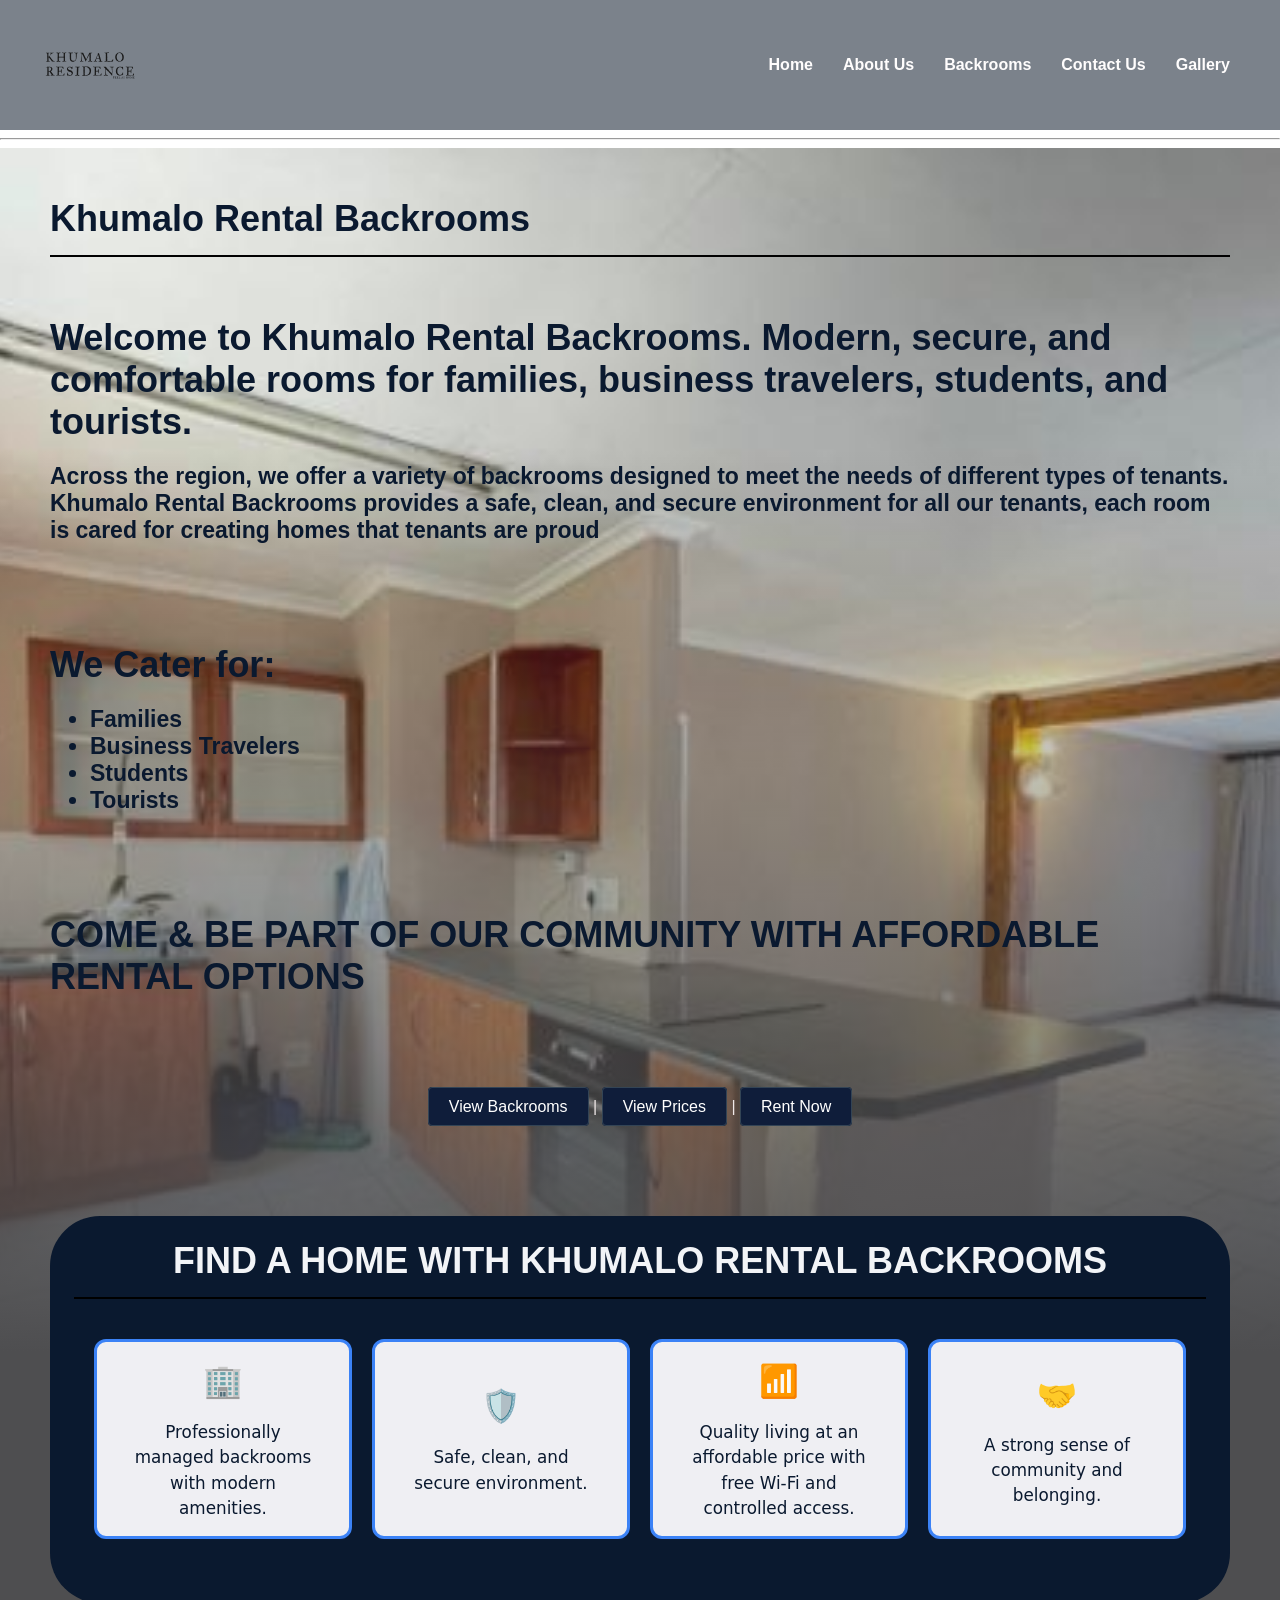
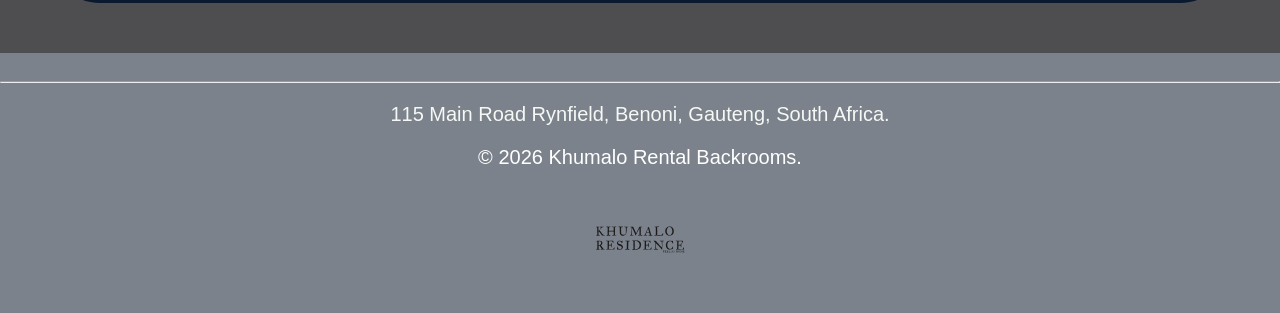
==== commit 51af8e2c: "Add SEO meta tags, configuration files, comments, and styling/script updates - Added SEO meta tags t" ====
--- a/index.html
+++ b/index.html
@@ -4,6 +4,12 @@
     <meta charset="UTF-8">
     <meta name="viewport" content="width=device-width, initial-scale=1.0">
     <title>Home - www.khumalorentalbackrooms.co.za</title>
+    <!-- added meta tags for SEO and description -->
+    <meta name="keywords" content="Khumalo Rental Backrooms, Khumalo Residence, rooms for rent, affordable student accommodation, secure backrooms, township rentals, rooms for business travelers, clean rooms to rent">
+    <meta name="description" content="Welcome to Khumalo Rental Backrooms. Find your perfect backroom for rent in Benoni, Gauteng.">
+    <meta name="revisit" content="20 days">
+    <meta name="robots" content="index, follow">
+
     <link rel="stylesheet" href="css/style.css">
 
     
@@ -12,7 +18,7 @@
     <header>
         
             <img src="images\logo.svg" width="100" height="100" alt="Khumalo Rental Backrooms Logo">
-            <nav>
+            <nav id="nav-bar">
             <a href="index.html">Home</a>
             <a href="about.html">About Us</a>
             <a href="backrooms.html">Backrooms</a>
@@ -37,11 +43,18 @@
 
         <h2><b>COME & BE PART OF OUR COMMUNITY WITH AFFORDABLE RENTAL OPTIONS</b></h2>
       
+        <!-- added call-to-action buttons for navigation to other pages -->
         <p id="cta-links">
-            <a href="gallery.html">View Backrooms</a> |
-            <a href="backrooms.html">View Prices</a> |
-            <a href="contact.html">Rent Now</a>
+           <div style="margin-top: 40px; margin-bottom: 20px;">
+            <a href="gallery.html" style="color: white; background-color: #0f1d3a; padding: 10px 20px; border-radius: 4px; text-decoration: none; border: 1px solid #334455;">View Backrooms</a> |
+            <a href="backrooms.html" style="color: white; background-color: #0f1d3a; padding: 10px 20px; border-radius: 4px; text-decoration: none; border: 1px solid #334455;">View Prices</a> |
+            <a href="contact.html" style="color: white; background-color: #0f1d3a; padding: 10px 20px; border-radius: 4px; text-decoration: none; border: 1px solid #334455;">Rent Now</a>
+        </div>
         </p>
+
+         <div style="margin-top: 40px; margin-bottom: 20px;">
+         
+    </div>
 
 
 
@@ -50,6 +63,7 @@
         <h2></h2>
         <h2></h2>
 
+    <!-- added a promotional banner with key features of the rental backrooms -->
         <div class="promo-banner">
         <h1 id="h1"><b>FIND A HOME WITH KHUMALO RENTAL BACKROOMS</b></h1>
     <div class="tiers">
@@ -66,6 +80,9 @@
         <p id="copyright"> &copy; 2026 Khumalo Rental Backrooms.</p>
         <img src="images\logo.svg" width="100" height="100" alt="Khumalo Rental Backrooms Logo">
     </footer>
+
+<!-- JAVASCRIPT LINK -->
+    <script src="js/script.js"></script>
 </body>
 </html>
 
--- a/css/style.css
+++ b/css/style.css
@@ -52,6 +52,10 @@
        
     }
 
+    #about-heading {
+    border-bottom: 1px solid #ffffff; /* This changes the line to solid white */
+}
+
      #about-heading {
         margin-top: 20px;
         margin-bottom: 50px;
@@ -206,6 +210,11 @@
          }
 
          #cta-links {
+            text-decoration: none;
+            color: #ff0202;
+         }
+
+          #cta-links {
             text-decoration: none;
             color: #ff0202;
          }
@@ -716,3 +725,110 @@
   }
 }
 
+/* ==========================================
+   4 CARDS COLOR ANIMATION
+   ========================================== */
+
+
+.tier-box {
+  border: 3px solid #3b82f6; 
+  border-radius: 12px;       
+  transition: transform 0.3s ease, box-shadow 0.3s ease;
+  
+  /* Runs the color-shifting loop over 6 seconds smoothly and loops forever */
+  animation: cardColorChange 6s infinite ease-in-out;
+}
+
+/* Make the blocks move when you hover over them */
+.tier-box:hover {
+  transform: translateY(-6px);
+}
+
+/* The colors which shift over time */
+@keyframes cardColorChange {
+  0% {
+    border-color: #ff0000; 
+    box-shadow: 0 4px 15px rgba(59, 130, 246, 0.25);
+  }
+  25% {
+    border-color: #3dea08; 
+    box-shadow: 0 4px 15px rgba(248, 248, 246, 0.25);
+  }
+  50% {
+    border-color: #0231ff; 
+    box-shadow: 0 4px 15px rgba(16, 185, 129, 0.25);
+  }
+  75% {
+    border-color: #f304cb; 
+    box-shadow: 0 4px 15px rgba(168, 85, 247, 0.25);
+  }
+  100% {
+    border-color: #000000; 
+    box-shadow: 0 4px 15px rgba(59, 130, 246, 0.25);
+  }
+}
+
+/* ==========================================
+   NAVIGATION LINK HOVER ANIMATION
+   ========================================== */
+
+/*smooth navigation */
+.nav-bar a {
+  display: inline-block; /* Required for transform movements to work on text links */
+  transition: transform 0.3s ease, color 0.3s ease;
+}
+
+/* avoid moving all the links & targets only one link which you hovor over  */
+.nav-bar a:hover {
+  transform: translateY(-4px); 
+  }
+
+/*This applies the upward movement ONLY to the link being hovered over */
+.nav-bar a:hover, nav a:hover, ul li a:hover, header a:hover {
+  transform: translateY(-5px) !important; 
+  color: #0a192f !important; 
+}
+
+/* Mobile Responsiveness for Search Filters */
+@media screen and (max-width: 600px) {
+    /* Targets the container holding your search inputs */
+    .filter-container, 
+    div[style*="background-color: #112233"],
+    form { 
+        padding: 15px !important;
+        display: flex !important;
+        flex-direction: column !important;
+        gap: 15px !important;
+    }
+
+    
+    /* Mobile viewport adjustments */
+    #room-search,
+    #status-filter,
+    #price-sort,
+    .filter-container input,
+    .filter-container select {
+        width: 500% !important;
+        max-width: 100% !important;
+        box-sizing: border-box !important;
+    }
+
+    
+    .filter-container label {
+        display: block !important;
+        margin-bottom: 5px !important;
+        width: 100% !important;
+    }
+
+    
+    #search-btn, 
+    .filter-container button,
+    input[type="submit"] {
+        width: 100% !important;
+        padding: 12px !important;
+        font-size: 16px !important;
+    }
+
+    
+}
+
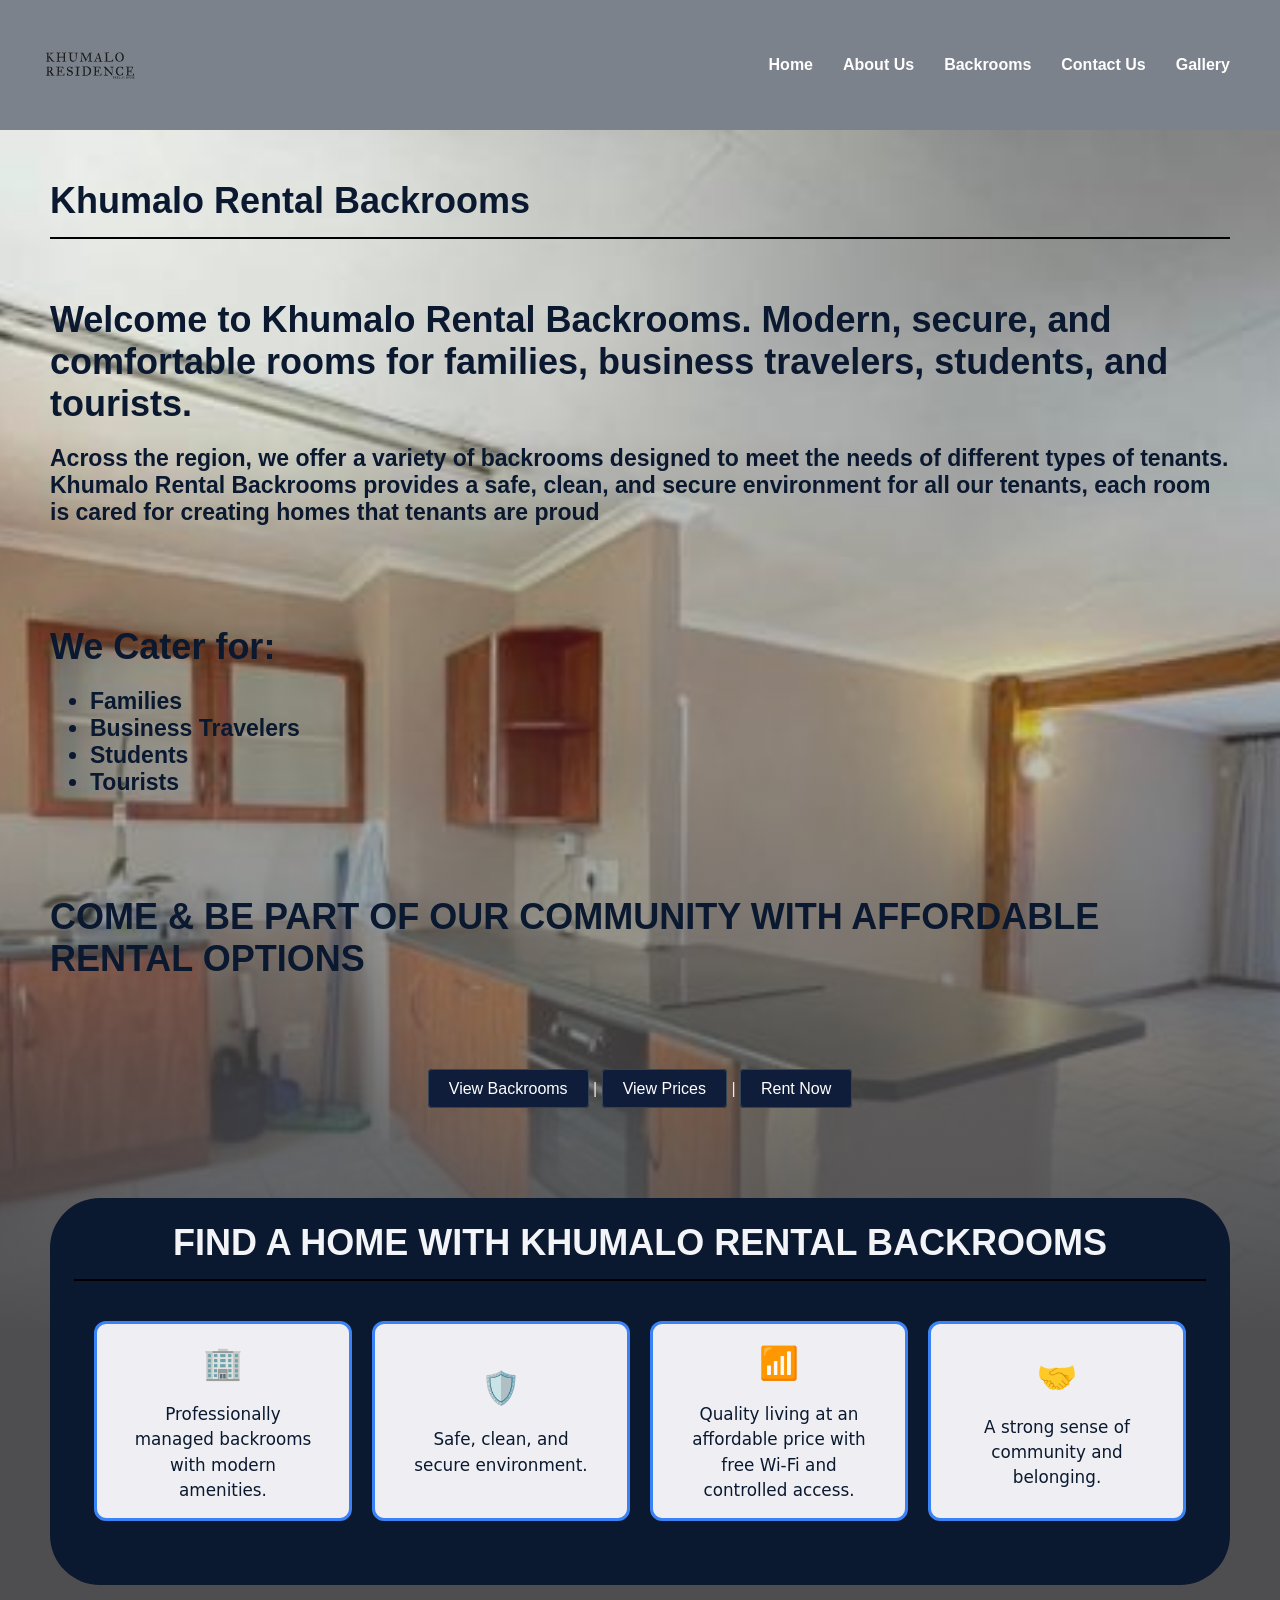
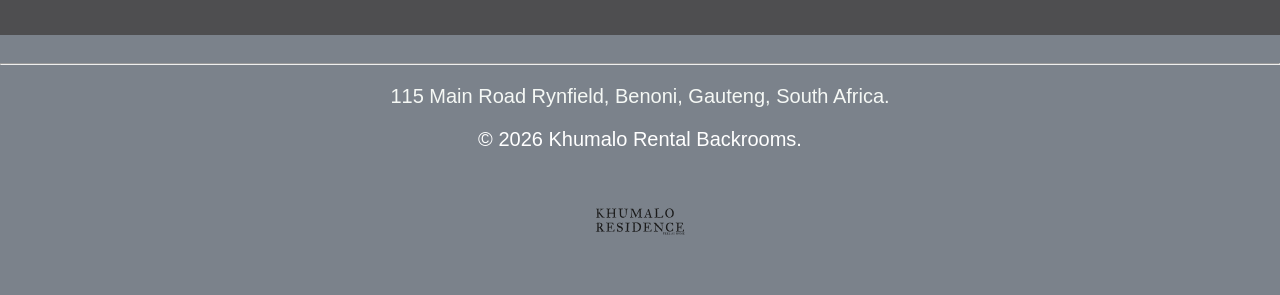
==== commit c25248bd: "removed the hr tag" ====
--- a/index.html
+++ b/index.html
@@ -26,7 +26,7 @@
             <a href="gallery.html">Gallery</a>
            </nav>
            </header>
-           <hr>
+           
 
     <main class="hero-section">
         <h1 id="welcome-text"><b>Khumalo Rental Backrooms</b></h1>
